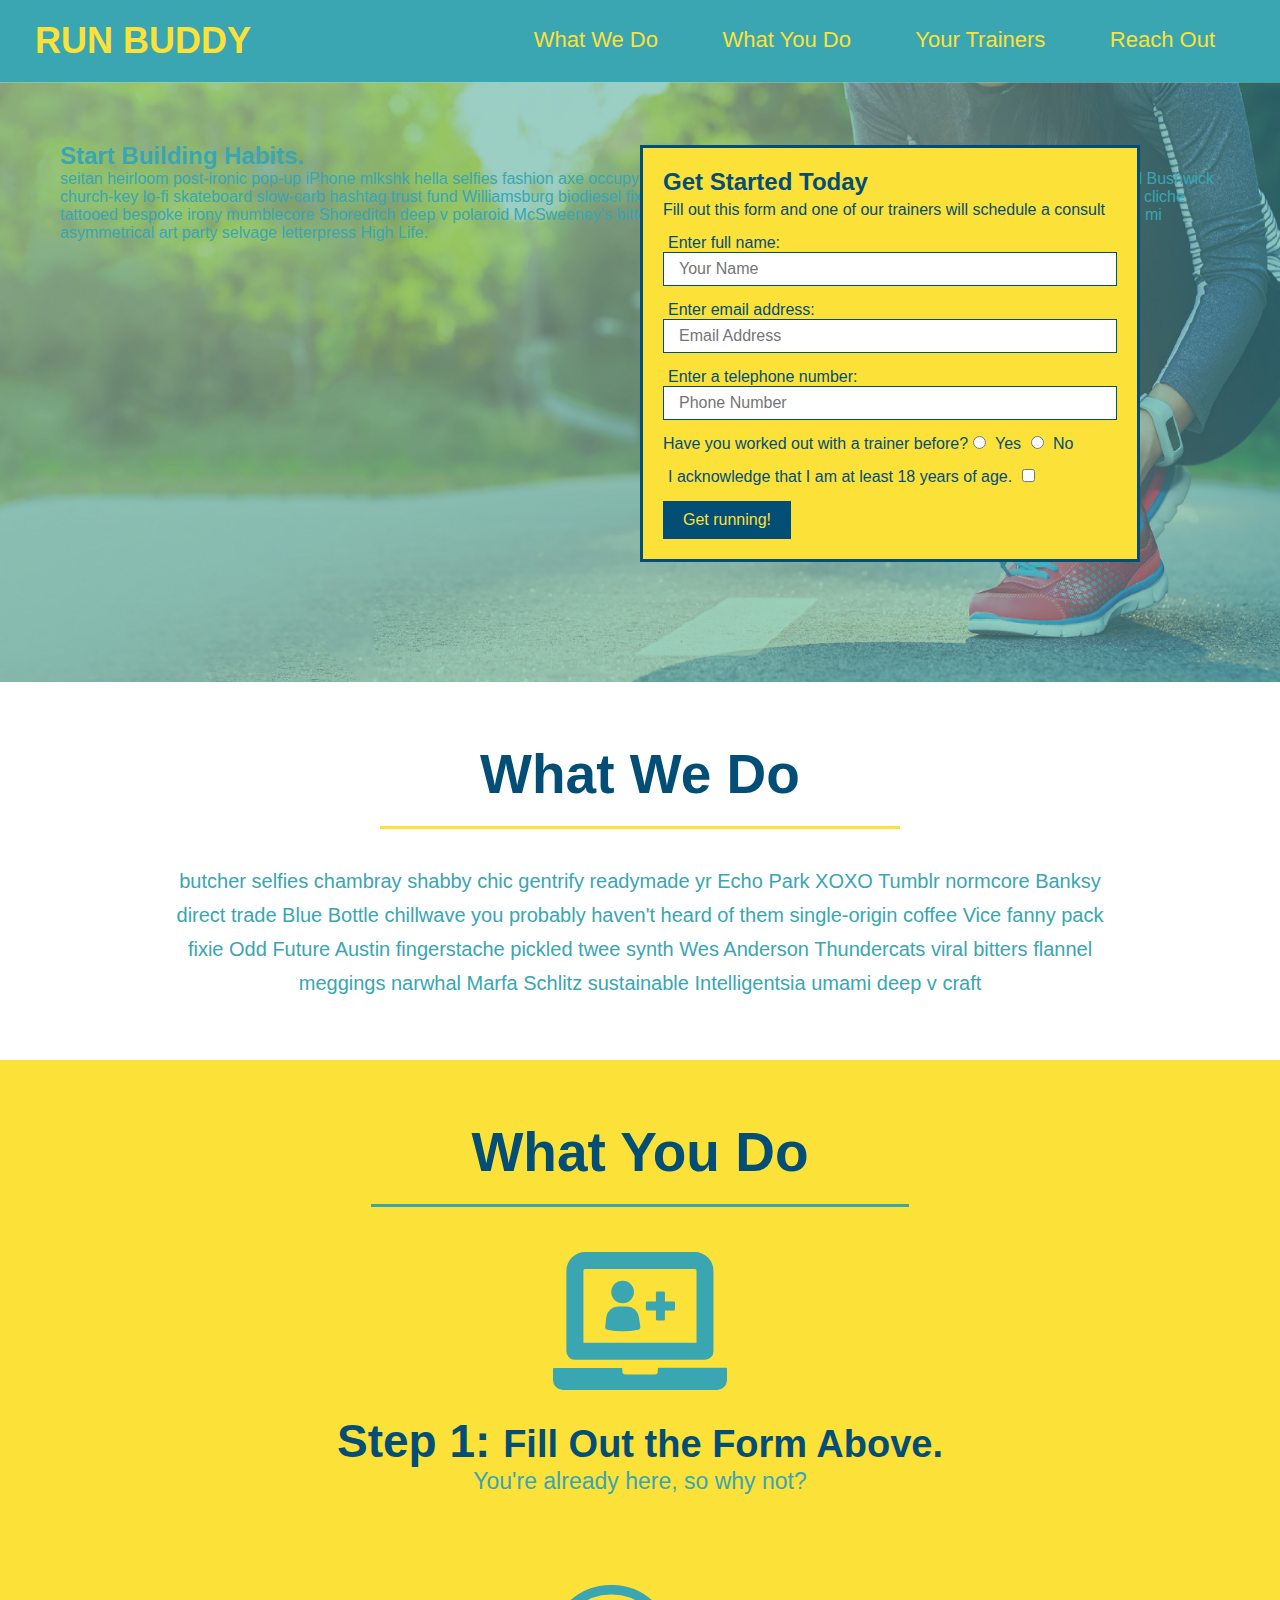
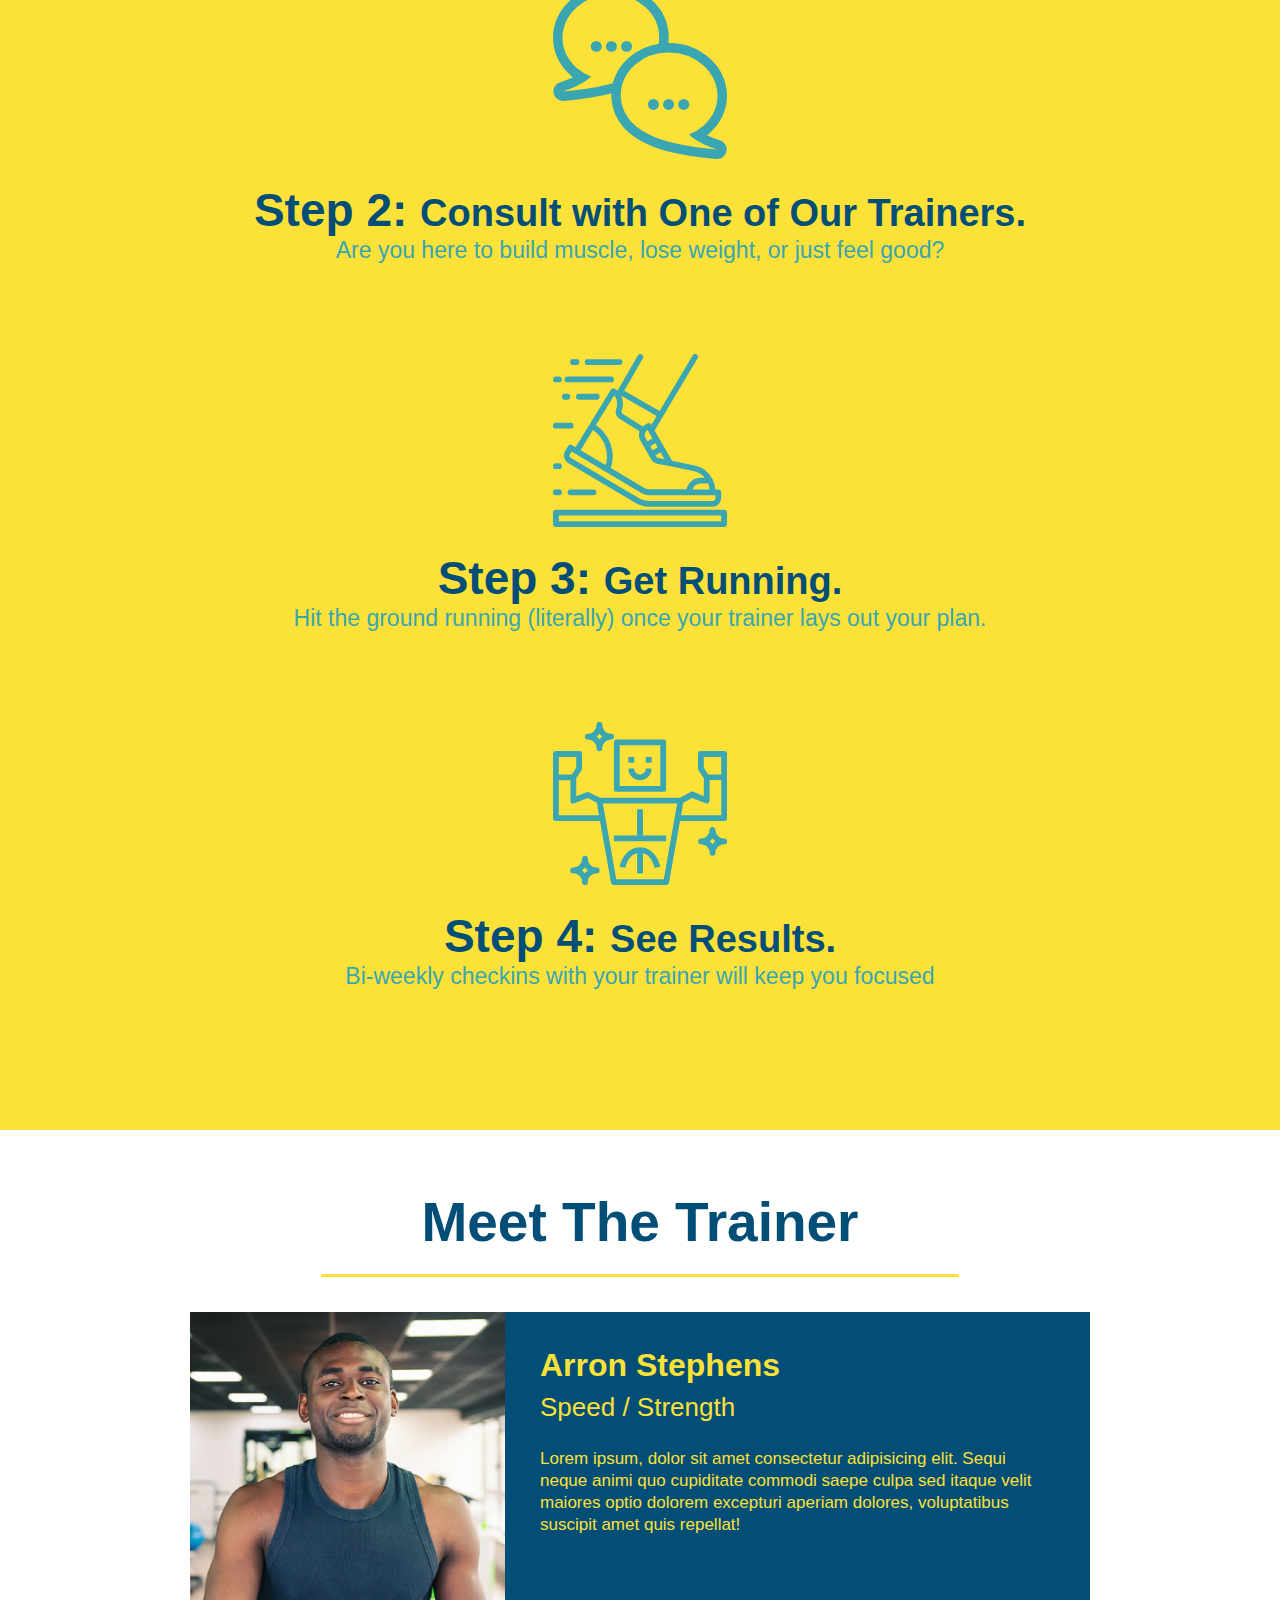
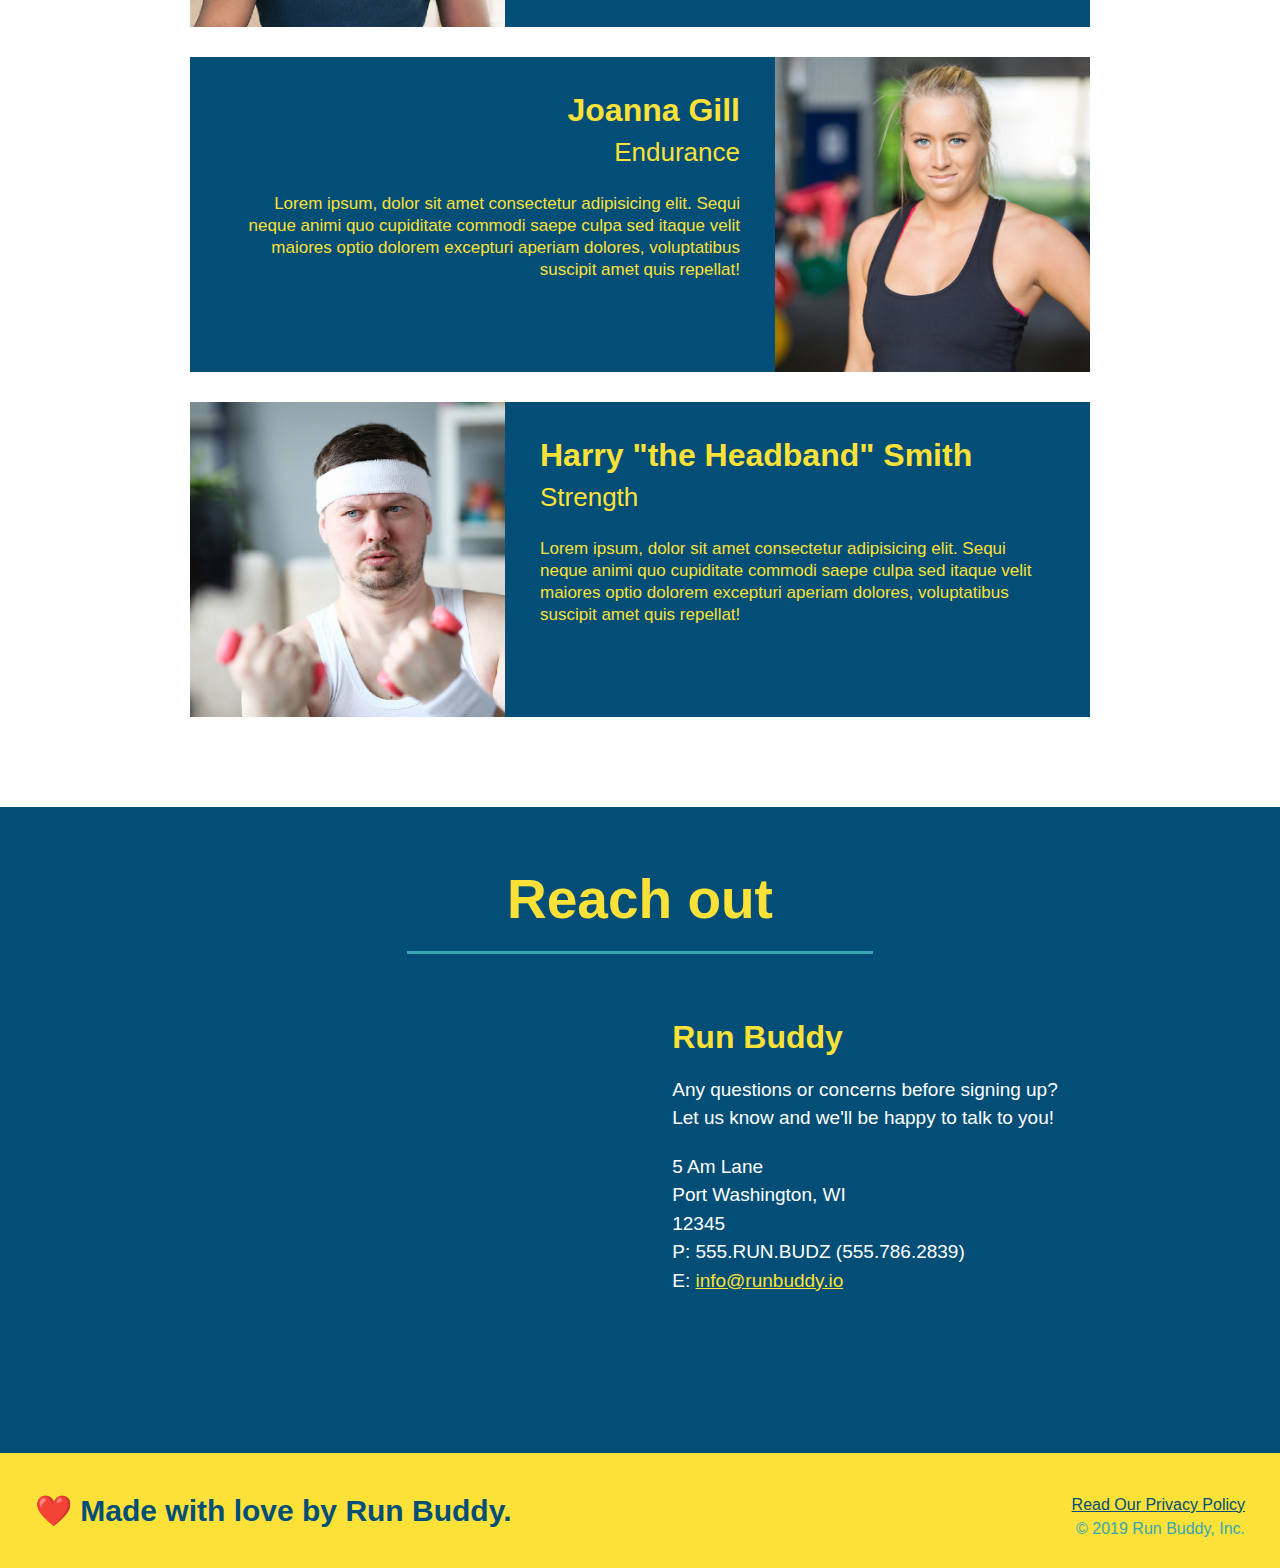
==== index.html @ 94f07132 "add content to hero, replace image" ====
<!DOCTYPEhtml>
<html lang="en">
    <head>
        <meta charset="UTF-8"/>
        <title>RUN BUDDY</title>
        <link rel="stylesheet" href="./assets/css/style.css"/>
    </head>
    <body>
        <!--navigation-->
        <header>
           
           <h1>
               <a href="/">RUN BUDDY</a>
            </h1> 
           <nav>
               <ul>
                   <!--listed items-->
                   <li>
                       <!--Anchor element-->
                       <a href="#what-we-do">What We Do</a>
                   </li>
                   <li>
                       <a href="#what-you-do">What You Do</a>
                   </li>
                   <li>
                       <a href="#your-trainers">Your Trainers</a>
                   </li>
                   <li>
                       <a href="#reach-out">Reach Out</a>
                   </li>
               </ul>
           </nav>
        </header>
         <!-- hero/jumbotron-->
        <section class="hero">
          <div class="hero-cta">
            <h2>Start Building Habits.</h2>
            <p>
              seitan heirloom post-ironic pop-up iPhone mlkshk hella selfies fashion axe occupy readymade put a bird on it messenger bag Wes Anderson Schlitz plaid Bushwick church-key lo-fi skateboard slow-carb hashtag trust fund Williamsburg biodiesel fixie farm-to-table 8-bit banjo XOXO Banksy chillwave bicycle rights retro cliche tattooed bespoke irony mumblecore Shoreditch deep v polaroid McSweeney's bitters cray gentrify tofu Marfa you probably haven't heard of them yr banh mi asymmetrical art party selvage letterpress High Life.
            </p>
          </div>
            <div class="hero-form">
               <h3>Get Started Today</h3>
               <p>Fill out this form and one of our trainers will schedule a consult</p> 
               <!-- Add form element-->
               <form>
                <label for="name">Enter full name:</label>
                <input type="text" placeholder="Your Name" name="name" id="name" class="form-input">
                
                <label for="email">Enter email address:</label>
                <input type="text" placeholder="Email Address" name="email" id="email" class="form-input">
                
                <label for="phone">Enter a telephone number:</label>
                <input type="text" placeholder="Phone Number" name="phone" id="phone" class="form-input">
                   <p>
                    Have you worked out with a trainer before?
                    <input type="radio" name="trainer-confirm" id="trainer-yes" />
                    <label for="trainer-yes">Yes</label> 
                    <input type="radio" name="trainer-confirm" id="trainer-no" />
                    <label for="trainer=no">No</label> 
                   </p>
                   <p>
                    <label for="checkbox">
                      I acknowledge that I am at least 18 years of age.
                      </label>
                    <input type="checkbox" name="age-confirm" id="checkbox" />
                   </p>
                   <button type="submit">Get running!</button>
               </form>
            </div>
        </section>
        
        <!--"What we do" section-->
        <section id="what-we-do" class="intro">
            <h2 class="section-title primary-border">What We Do</h2>
            <p>
                butcher selfies chambray shabby chic gentrify readymade yr Echo Park XOXO Tumblr normcore Banksy direct trade Blue Bottle chillwave you probably haven't heard of them single-origin coffee Vice fanny pack fixie Odd Future Austin fingerstache pickled twee synth Wes Anderson Thundercats viral bitters flannel meggings narwhal Marfa Schlitz sustainable Intelligentsia umami deep v craft
              </p>
        </section>

        <!-- "what you do" section-->
        <section id="what-you-do" class="steps"> 
            <h2 class="section-title secondary-border">What You Do</h2>
            <div>
                <!-- insert this img element -->
                <img src="./assets/images/step-1.svg" alt="" />   
                <h3>Step 1: <span>Fill Out the Form Above.</span></h3>
                <p>You're already here, so why not?</p>
            </div>

            <div>
                <img src="./assets/images/step-2.svg" alt="" />
                <h3>Step 2: <span>Consult with One of Our Trainers.</span> </h3>
                <p>Are you here to build muscle, lose weight, or just feel good?</p>
              </div>
    
              <div>
                <img src="./assets/images/step-3.svg" alt="" />
                <h3>Step 3: <span>Get Running.</span> </h3>
                <p>Hit the ground running (literally) once your trainer lays out your plan.</p>
              </div>
            
              <div>
                <img src="./assets/images/step-4.svg" alt="" />
                <h3>Step 4: <span>See Results.</span> </h3>
                <p>Bi-weekly checkins with your trainer will keep you focused</p>
              </div>
            </section>
        </section>

        <!--"meet the trainer" section-->
        <section  id="your-trainers" class ="trainers"> 
            <h2 class="section-title primary-border">Meet The Trainer</h2>
            <article class="trainer">
                <img src="./assets/images/trainer-1.jpg" alt="Arron Stephens in his workout clothes, ready to pump iron" />
                <div class="trainer-bio text-left">
                  <h3>Arron Stephens</h3>
                  <h4>Speed / Strength</h4>
                  <p>
                    Lorem ipsum, dolor sit amet consectetur adipisicing elit. Sequi neque animi quo cupiditate commodi saepe culpa sed
                    itaque velit maiores optio dolorem excepturi aperiam dolores, voluptatibus suscipit amet quis repellat!
                  </p>
                </div>
              </article>
              <!-- second trainer bio -->
            <article class="trainer">
                <div class="trainer-bio text-right">
                  <h3>Joanna Gill</h3>
                  <h4>Endurance</h4>
                  <p>
                    Lorem ipsum, dolor sit amet consectetur adipisicing elit. Sequi neque animi quo cupiditate commodi saepe culpa sed
                    itaque velit maiores optio dolorem excepturi aperiam dolores, voluptatibus suscipit amet quis repellat!
                  </p>
                </div>
                <img src="./assets/images/trainer-2.jpg" alt="Joanna Gill cooling off after a workout" />
            </article>
  
  <!-- third trainer bio -->
             <article class="trainer">
                 <img src="./assets/images/trainer-3.jpg" alt="Harry Smith wearing a headband and lifting comically small pink weights" />
                 <div class="trainer-bio text-left">
                     <h3>Harry "the Headband" Smith</h3>
                     <h4>Strength</h4>
                     <p>
                         Lorem ipsum, dolor sit amet consectetur adipisicing elit. Sequi neque animi quo cupiditate commodi saepe culpa sed
                        itaque velit maiores optio dolorem excepturi aperiam dolores, voluptatibus suscipit amet quis repellat!
                     </p>
                </div>
             </article>
        </section>
        

        <!--"reqch out" section-->
        <section id="reach-out" class="contact">
            <h2 class="section-title secondary-border">Reach out</h2>
            <div class="contact-info">
             
            <iframe src="https://www.google.com/maps/embed?pb=!1m18!1m12!1m3!1d2519.9930113063933!2d6.467021315655743!3d50.83129336773086!2m3!1f0!2f0!3f0!3m2!1i1024!2i768!4f13.1!3m3!1m2!1s0x47bf681e4fdbfac9%3A0x563da025dfe28faf!2zQW0gTGFuZ2VuIEdyYWJlbiA1LCA1MjM1MyBEw7xyZW4sINCT0LXRgNC80LDQvdC40Y8!5e0!3m2!1sru!2sus!4v1622067145044!5m2!1sru!2sus" 
                width="600" 
                height="450" 
                style="border:0;" 
                allowfullscreen="" 
                loading="lazy">
            </iframe>
                
                <div>
                    <h3>Run Buddy</h3>
                    <p>
                      Any questions or concerns before signing up?
                      <br />
                      Let us know and we'll be happy to talk to you!
                    </p>
                    <address>
                      5 Am Lane <br/>
                      Port Washington, WI <br/>
                      12345<br />
                      P: 555.RUN.BUDZ (555.786.2839)<br/>
                      E: <a href="mailto:info@runbuddy.io">info@runbuddy.io</a>
                    </address>
                  </div>
            </div>
        </section>

        <!--footer-->
        <footer>
            <h2>❤️ Made with love by Run Buddy.</h2>
            <div>
                <a href="./privacy-policy.html">Read Our Privacy Policy</a><br />
                &copy; 2019 Run Buddy, Inc.
            </div>
        </footer>
        
    </body>
</html>
---- assets/css/style.css ----
/* star(*) selects all elements*/
* {
    margin: 0;
    padding: 0;
    box-sizing: border-box;
}

body{
    /* comment in CSS */
    color:#39a6b2;
    font-family: Helvetica, Arial, sans-serif;
}

header {
    padding: 20px 35px;
    background-color: #39a6b2;
}

header h1 {
    font-weight: bold;
    font-size: 36px;
    color: #fce138;
    margin: 0;
    display: inline;
}

header a {
    text-decoration: none;
    color: #fce138;
}

header nav {
    float: right;
    margin: 7px 0;
}

header nav ul li{
    display: inline;
}

header nav ul li a {
    margin: 0 30px;
    font-weight: lighter;
    font-size: 22px;
}

footer {
    background: #fce138;
    width: 100%;
    padding: 40px 35px;
}

footer h2 {
    display: inline;
    color: #024e76;
    font-size: 30px;
    margin: 0;
}

footer div {
    float: right;
    line-height: 1.5;
    text-align: right;
}

footer a {
    color: #024e76;
}

section {
    padding: 60px;
}

.hero {
    background-image: url("../images/hero-bg.jpg");
    height: 600px;
    background-size: cover;
    background-position: center;
    position: relative;
}
.hero-form h3 {
    font-size: 24px;
    margin: 0;
  }
  
  .hero-form p {
    margin: 5px 0 15px 0;
  }
  
  .form-input {
    border: 1px solid #024e76;
    display: block;
    padding: 7px 15px;
    font-size: 16px;
    color: #024e76;
    width: 100%;
    margin-bottom: 15px;
  }

  .hero-form label {
    margin: 0 5px;
  }

.hero-form {
    border: 3px solid #024e76;
    background-color: #fce138;
    padding: 20px;
    width: 500px;
    color: #024e76;
    position: absolute;
    bottom: 120px;
    right: 140px;
  }

  .hero-form button {
    color: #fce138;
    background-color: #024e76;
    border: none;
    padding: 10px 20px;
    font-size: 16px;
  }

  .intro {
      text-align: center;
  }


  .intro p {
      line-height: 1.7;
      color: #39a6b2;
      width: 80%;
      font-size: 20px;
      margin: 0 auto;
  }

  .steps {
      text-align: center;
      background: #fce138;
  }

  .steps div {
    margin-bottom: 80px;
  }
  
  .steps img {
    width: 15%;
    margin: 10px 0;
  } 
  
  .steps h3 {
    color: #024e76;
    font-size: 46px;
    margin-top: 10px;
  }
  
  .steps p {
    color: #39a6b2;
    font-size: 23px;
  }

  
  .section-title {
    font-size: 55px;
    display: inline-block;
    padding: 0 100px 20px 100px;
    border-bottom: 3px solid;
    margin-bottom: 35px;
    color: #024e76;
  }
  
  .primary-border {
    border-color: #fce138;
  }
  
  .secondary-border {
    border-color: #39a6b2;
  }

  .steps span {
    font-size: 38px;
  }

  .trainers {
    text-align: center;
  }

  .trainer {
    width: 900px;
    margin: 0 auto 30px auto;
    background: #024e76;
    color: #fce138;
    overflow: auto;
  }

  .trainer img {
    width: 35%;
    float: left;
  }
  
  .trainer-bio {
    padding: 35px;
    float: left;
    width: 65%;
  }

  .text-left {
    text-align: left;
  }
  
  .text-right {
    text-align: right;
  }

  .trainer-bio h3 {
    font-size: 32px;
    margin-bottom: 8px;
  }
  
  .trainer-bio h4 {
    font-weight: lighter;
    font-size: 26px;
    margin-bottom: 25px;
  }
  
  .trainer-bio p {
    font-size: 17px;
    line-height: 1.3;
  }
  
  .contact {
    text-align: center;
    background: #024e76;
  }

  .contact h2 {
    color: #fce138
  }

  .contact-info iframe {
    width: 400px;
    height: 400px;
  }

  .contact-info div {
    width: 400px;
    display: inline-block;
    vertical-align: top;
    text-align: left;
    margin: 30px 0 0 60px;
    color: white;
  }

  .contact-info h3 {
    color: #fce138;
    font-size: 32px;
  }
  
  .contact-info p, .contact-info address {
    margin: 20px 0;
    line-height: 1.5;
    font-size: 19px;
    font-style: normal;
  }
  
  .contact-info a {
    color: #fce138;
  }
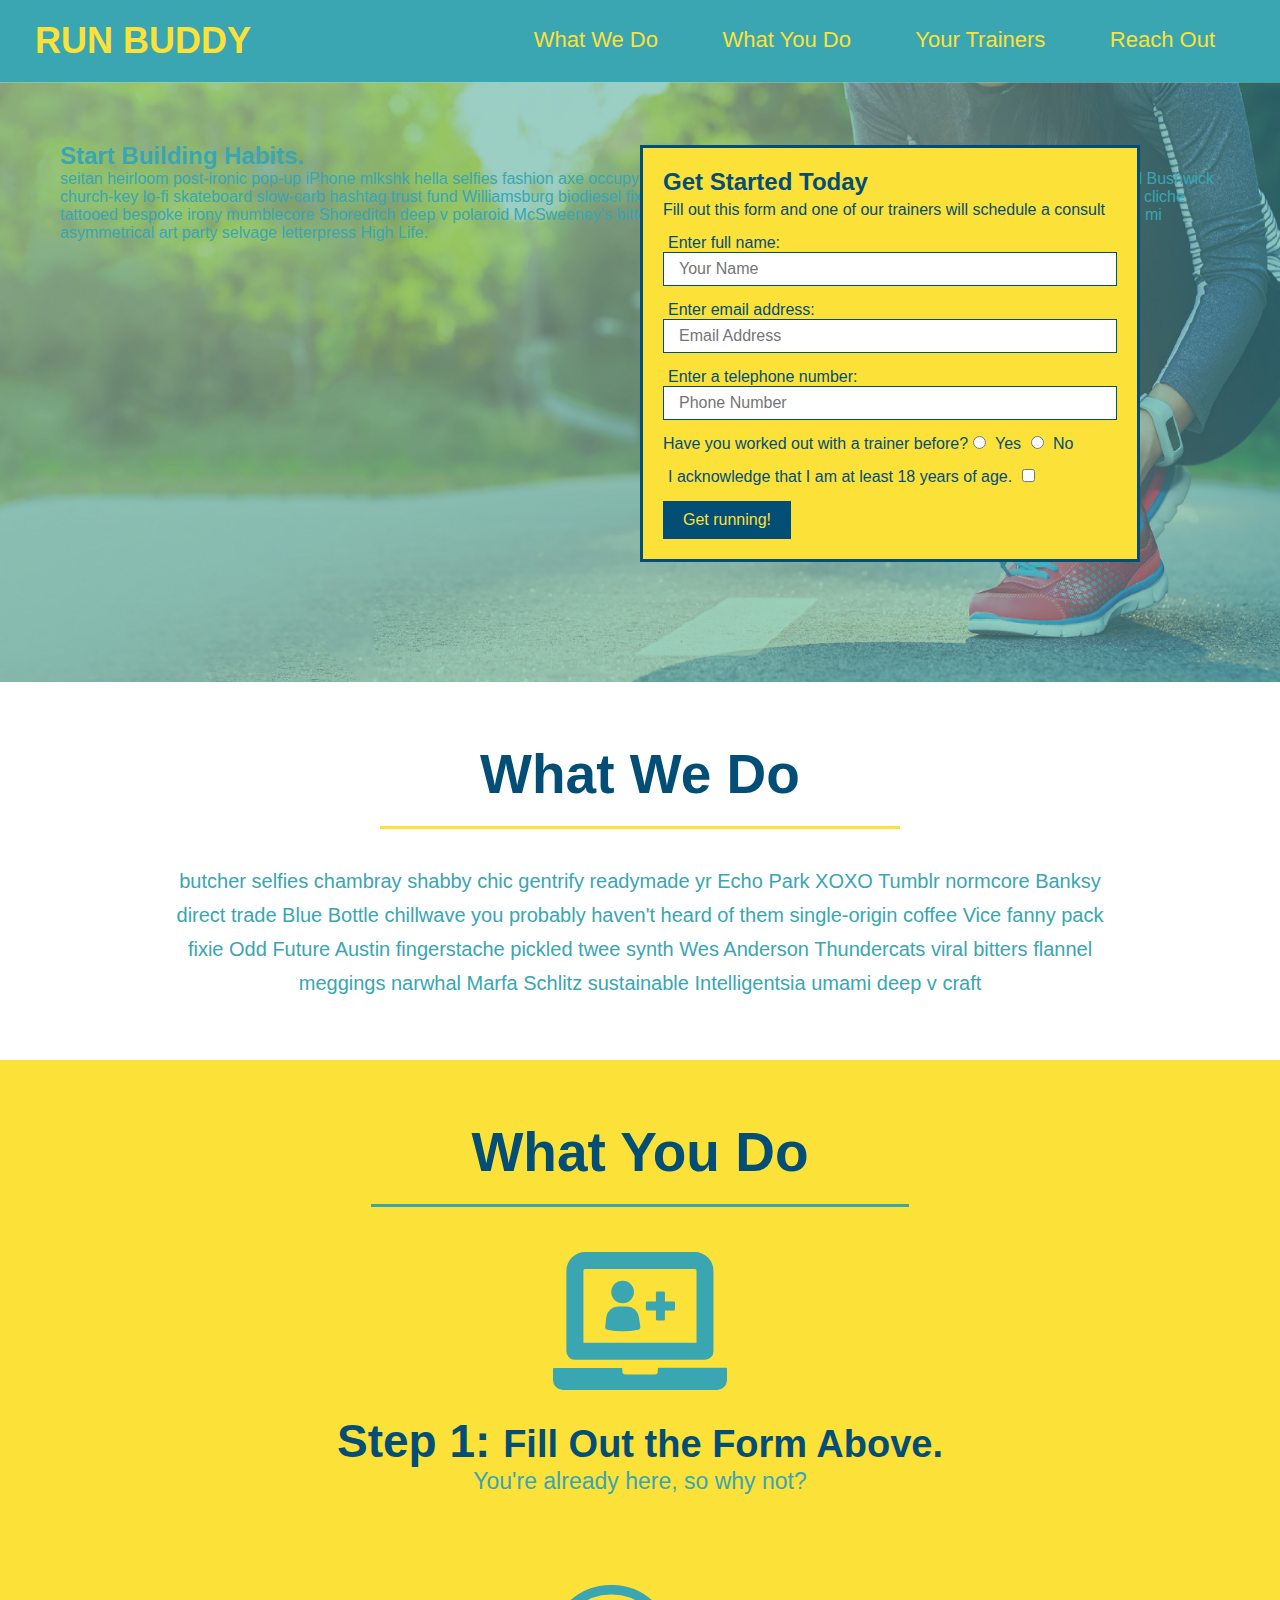
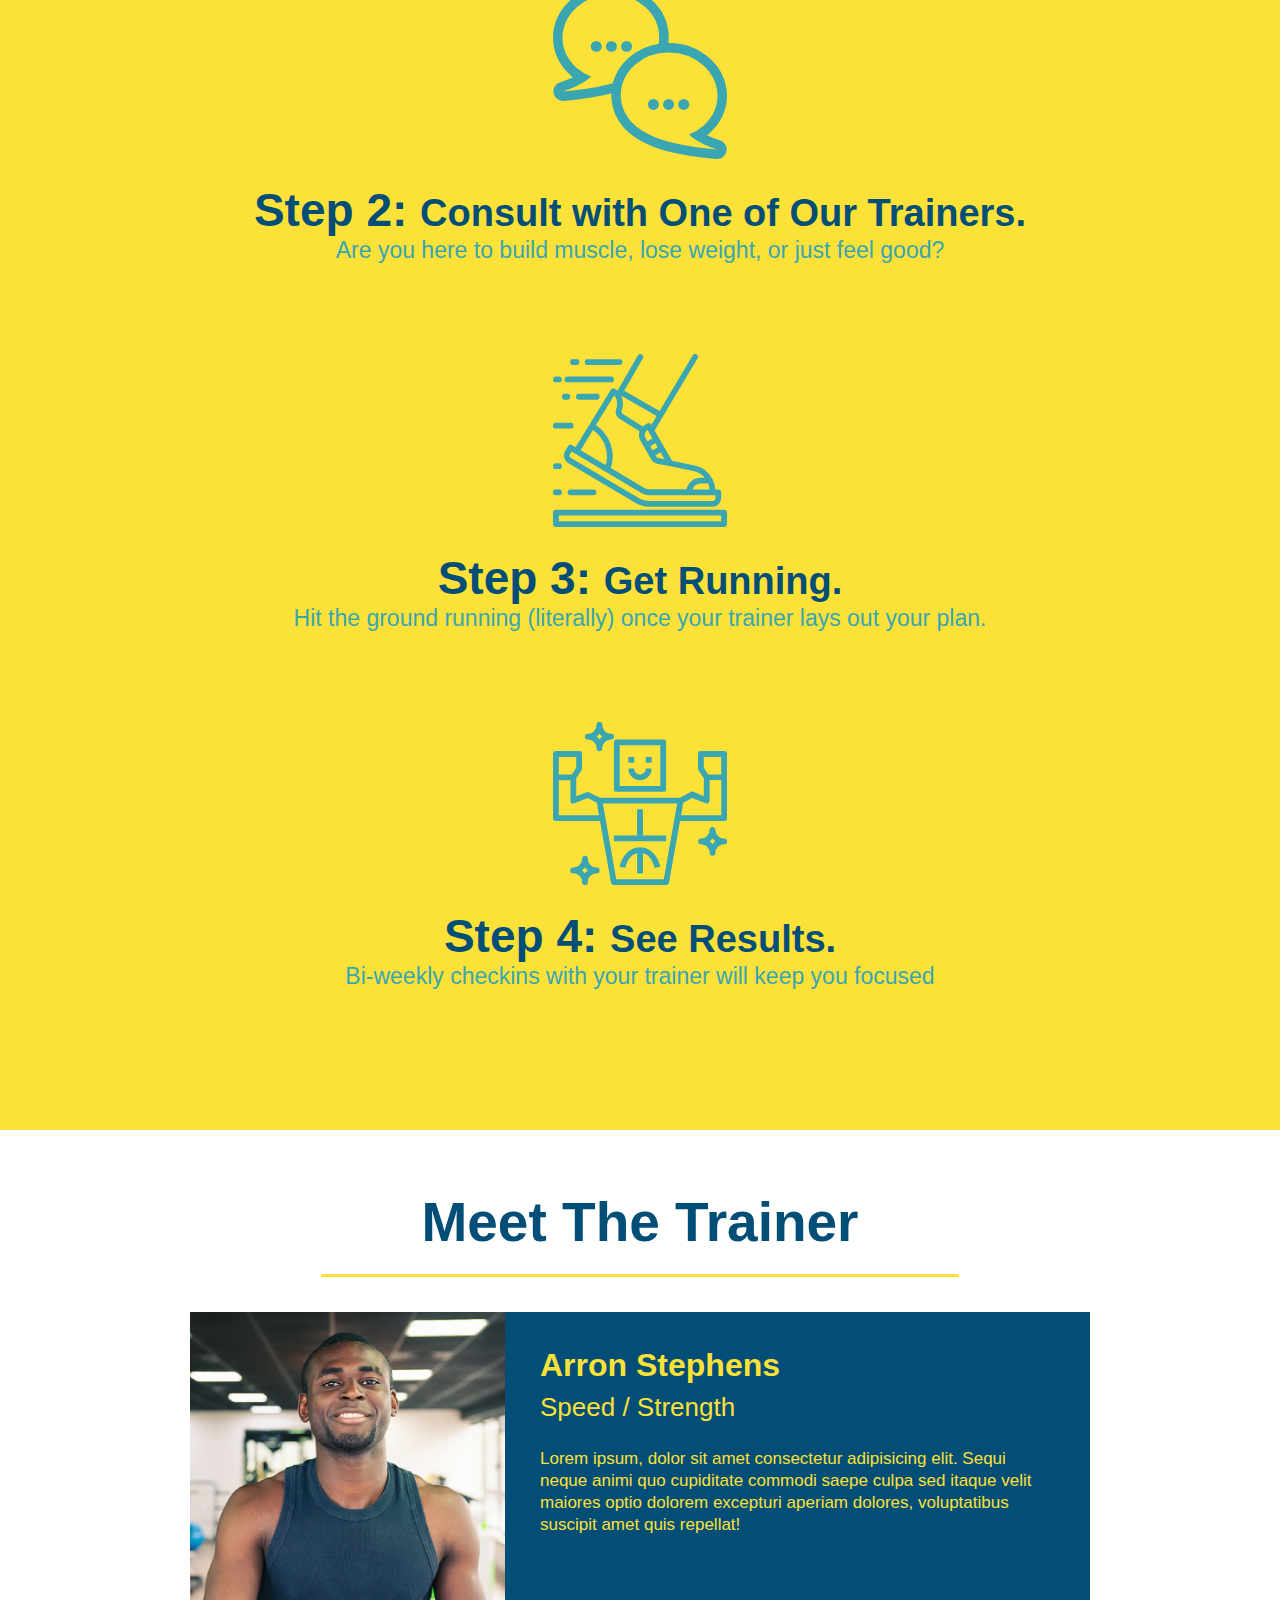
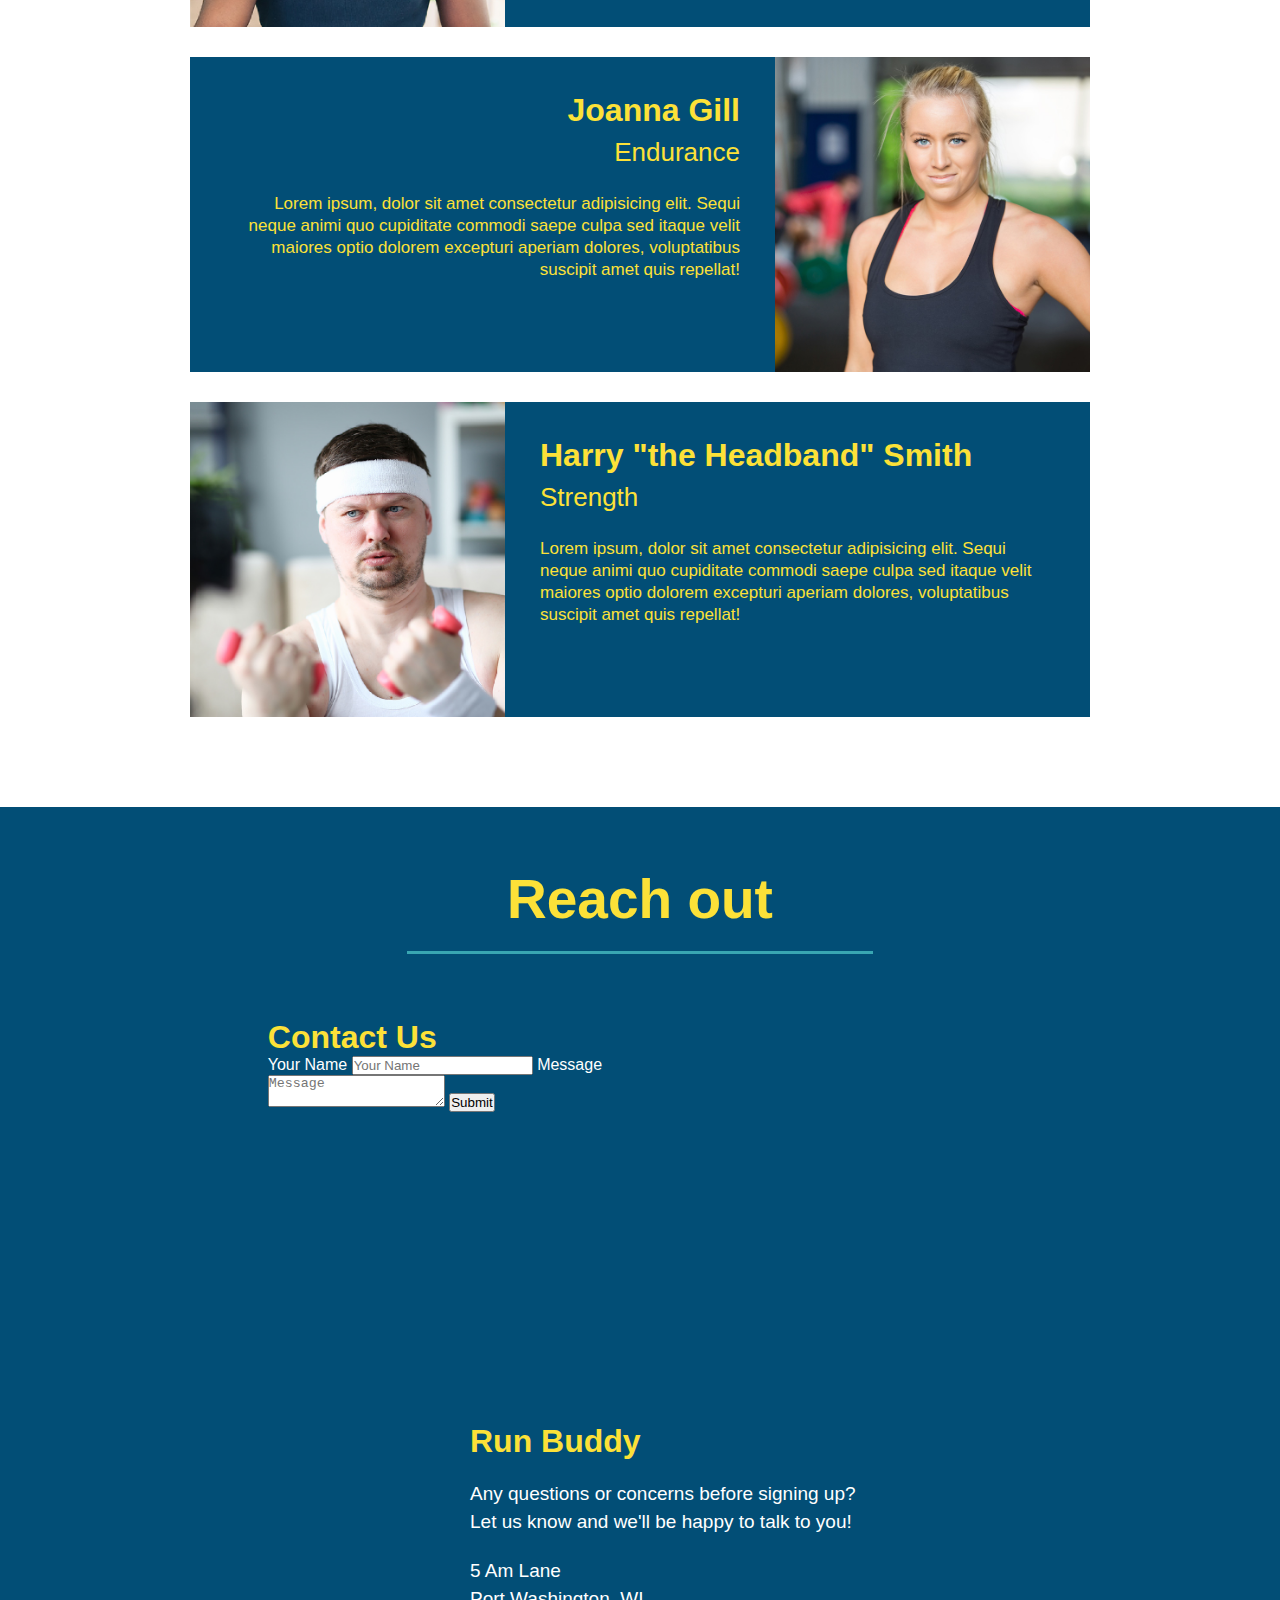
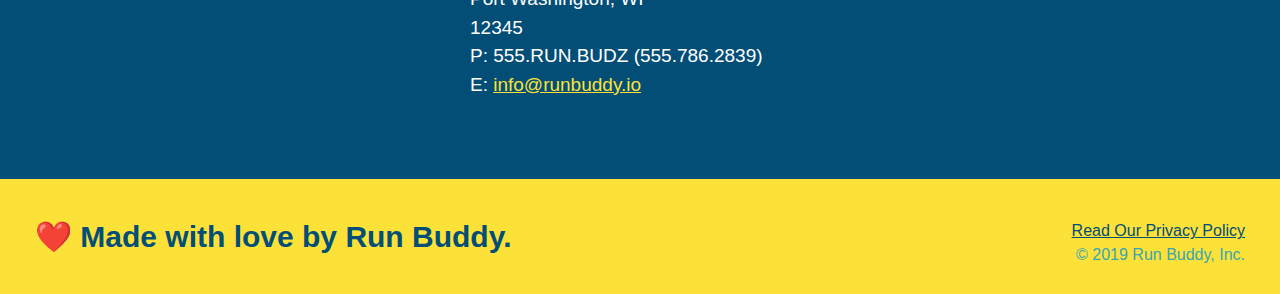
==== commit d339deaa: "add contact form" ====
--- a/index.html
+++ b/index.html
@@ -154,7 +154,18 @@
         <section id="reach-out" class="contact">
             <h2 class="section-title secondary-border">Reach out</h2>
             <div class="contact-info">
-             
+              <div class="contact-form">
+                <h3>Contact Us</h3>
+                <form>
+                   <label for="contact-name">Your Name</label>
+                   <input type="text" id="contact-name" placeholder="Your Name" />
+              
+                   <label for="contact-message">Message</label>
+                   <textarea id="contact-message" placeholder="Message"></textarea>
+              
+                   <button type="submit">Submit</button>
+                  </form>
+              </div>
             <iframe src="https://www.google.com/maps/embed?pb=!1m18!1m12!1m3!1d2519.9930113063933!2d6.467021315655743!3d50.83129336773086!2m3!1f0!2f0!3f0!3m2!1i1024!2i768!4f13.1!3m3!1m2!1s0x47bf681e4fdbfac9%3A0x563da025dfe28faf!2zQW0gTGFuZ2VuIEdyYWJlbiA1LCA1MjM1MyBEw7xyZW4sINCT0LXRgNC80LDQvdC40Y8!5e0!3m2!1sru!2sus!4v1622067145044!5m2!1sru!2sus" 
                 width="600" 
                 height="450" 
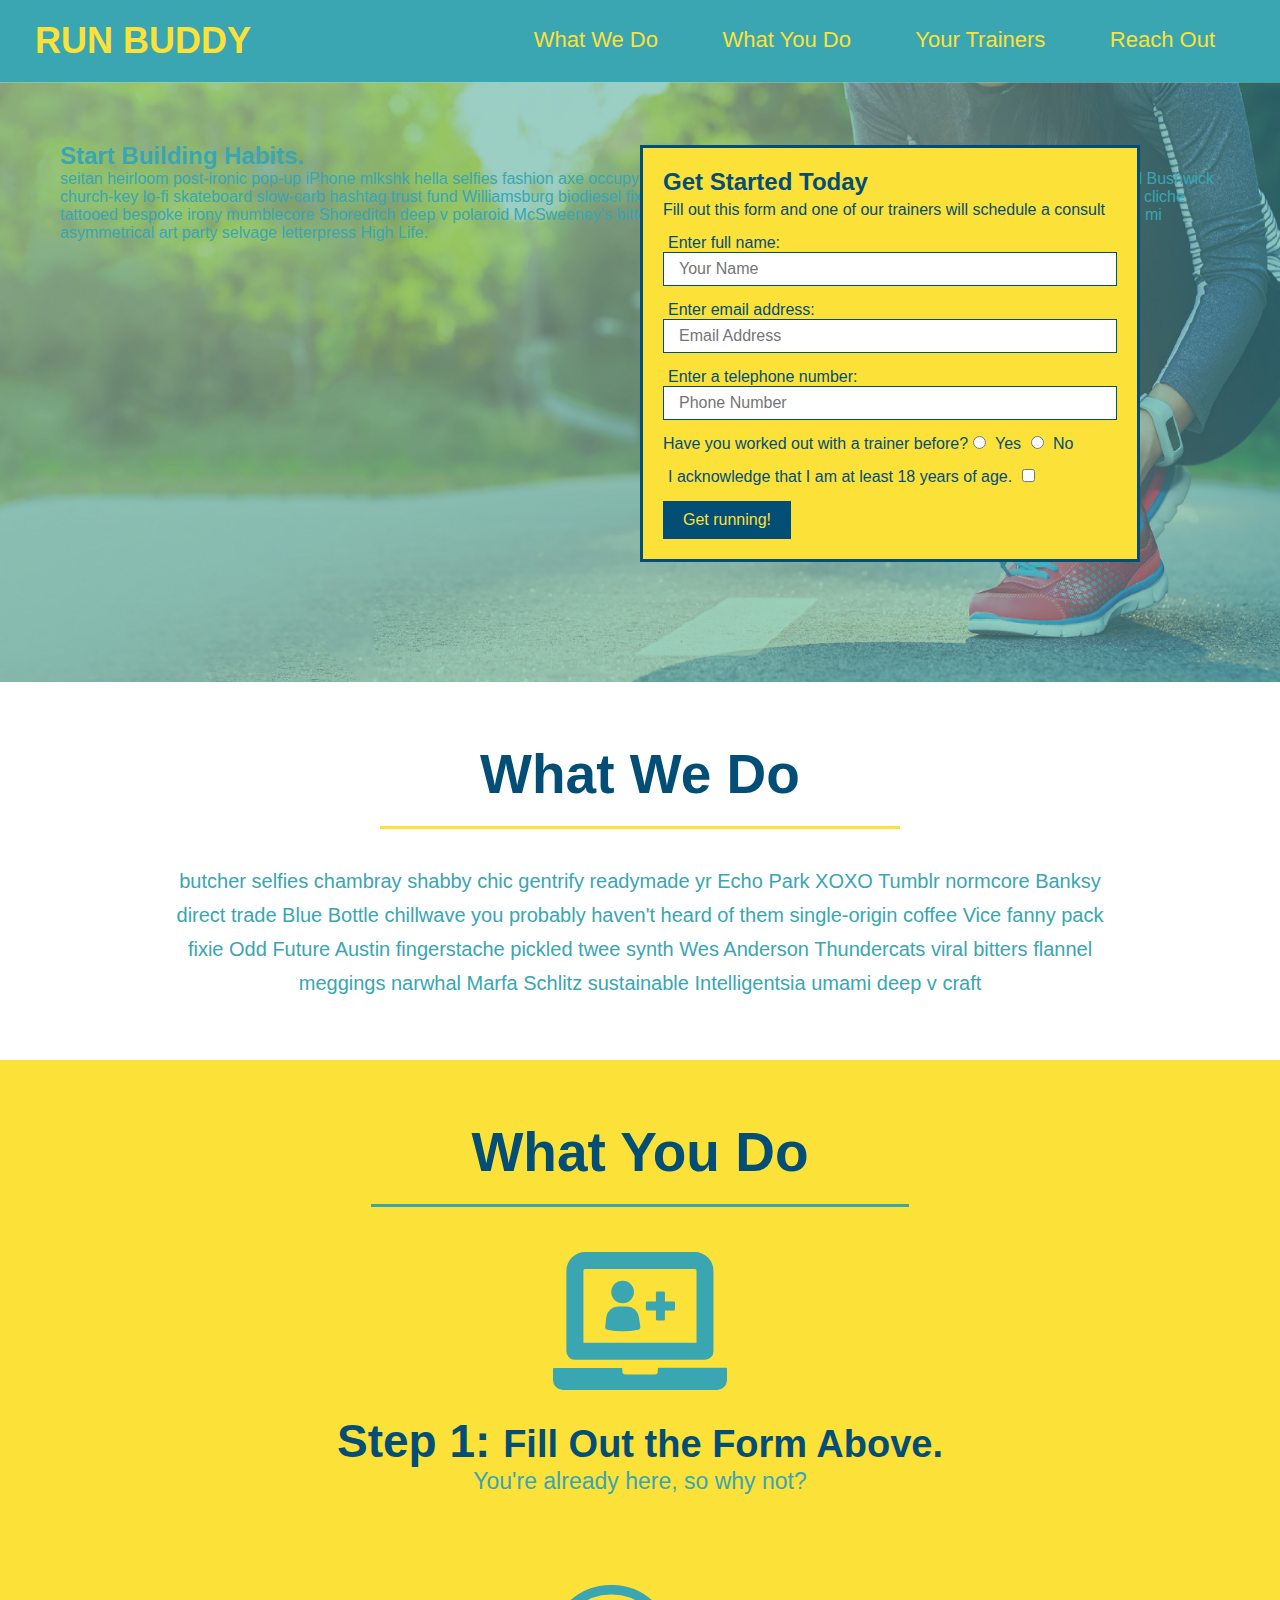
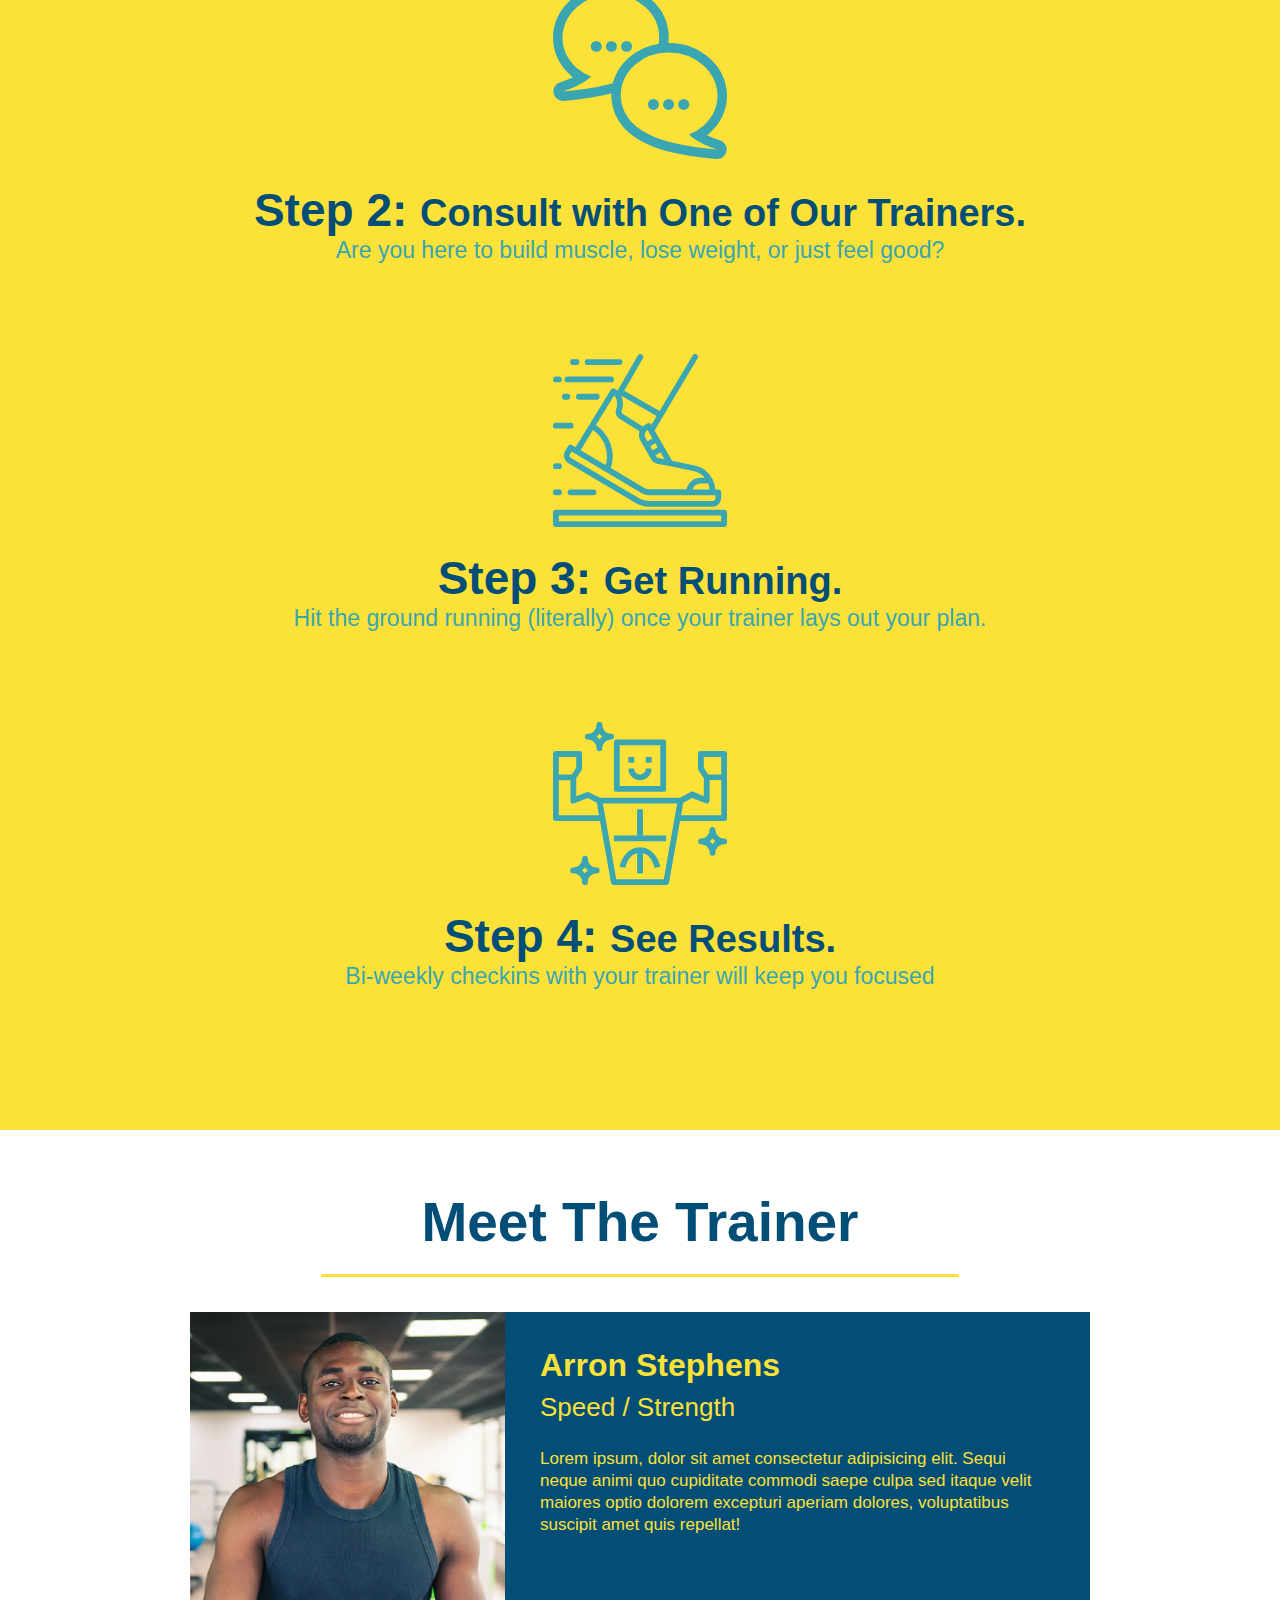
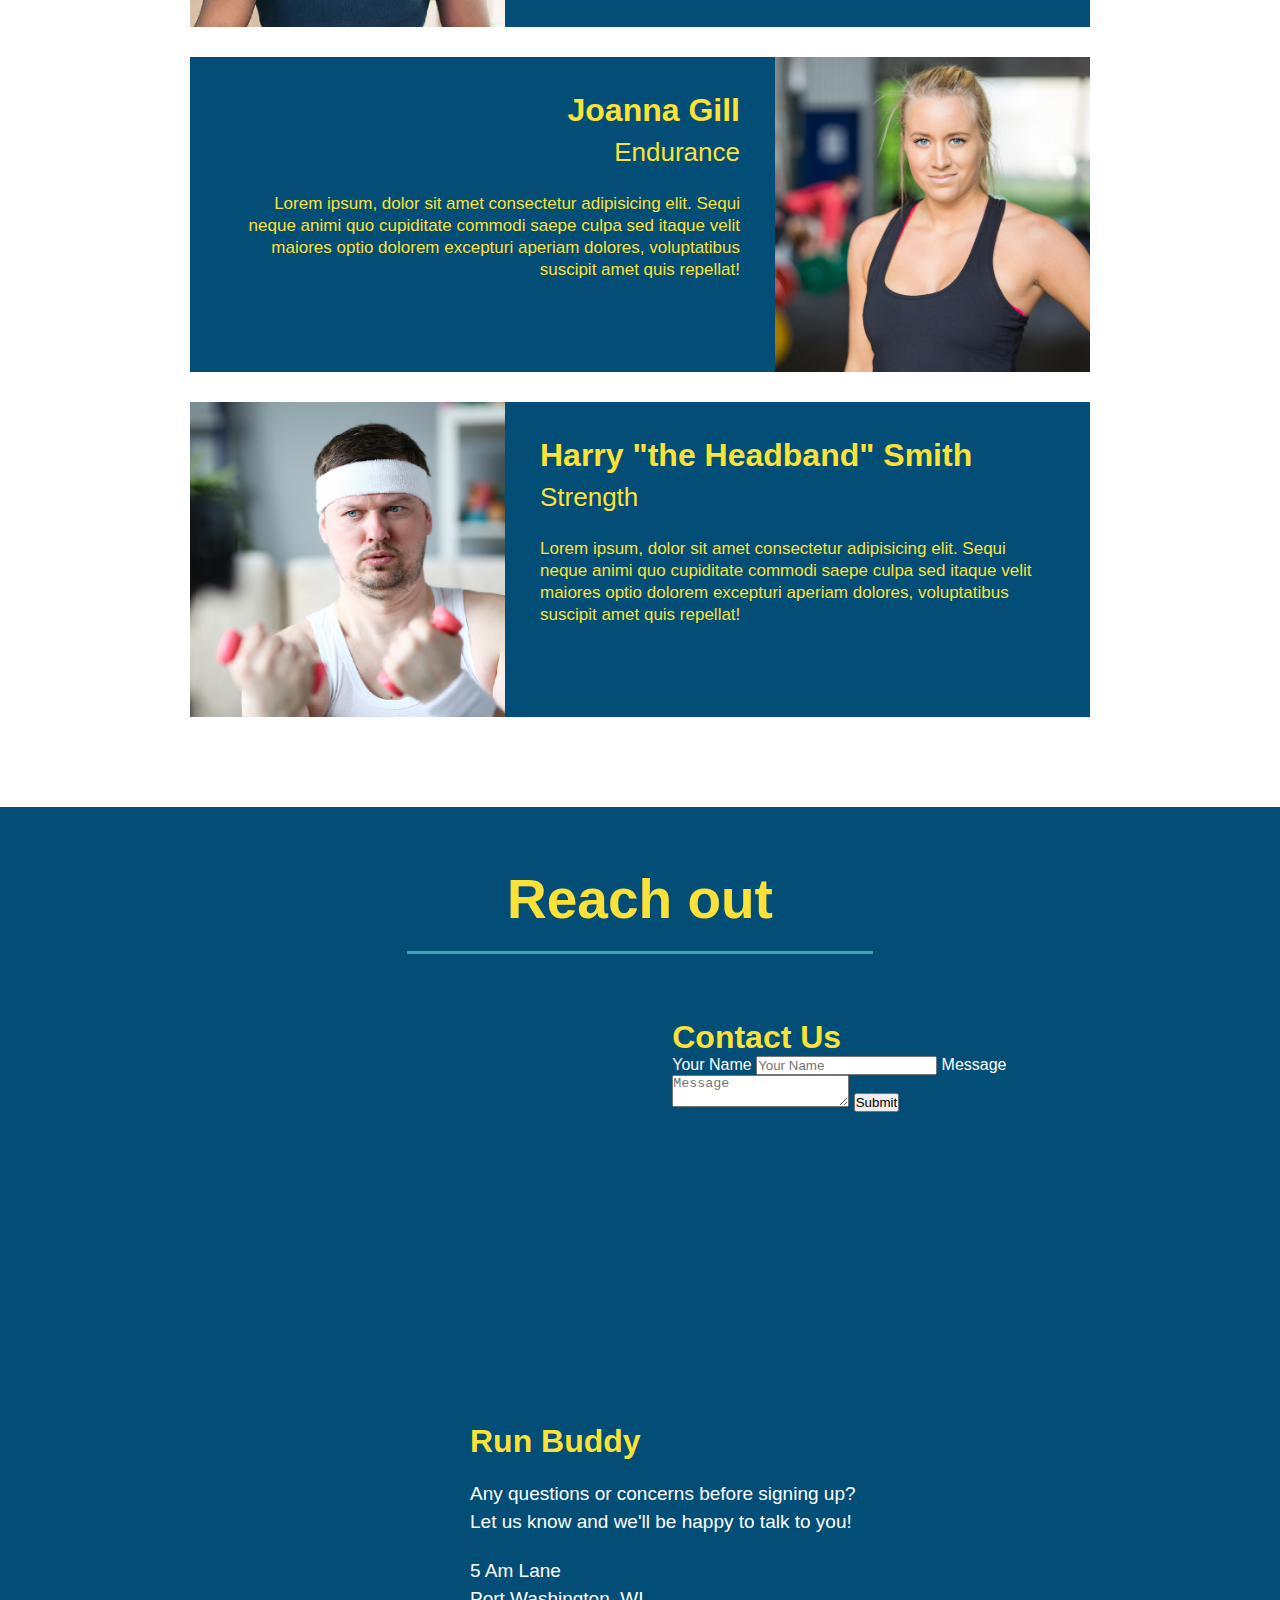
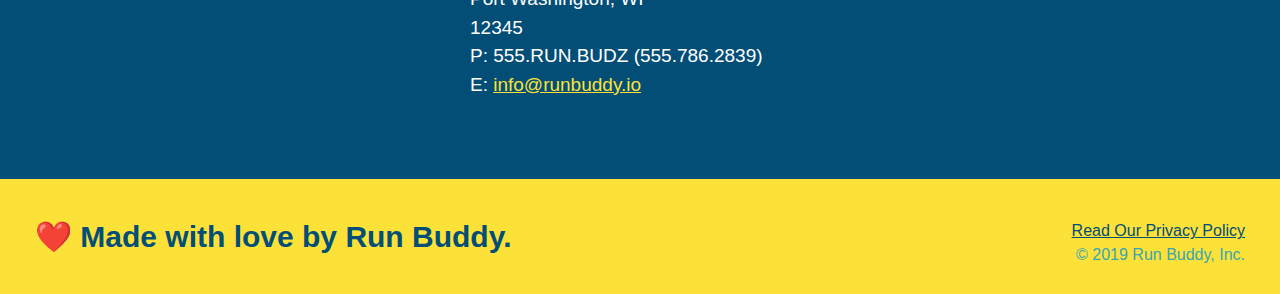
==== commit e8c84b80: "add flexbox to header" ====
--- a/index.html
+++ b/index.html
@@ -153,7 +153,17 @@
         <!--"reqch out" section-->
         <section id="reach-out" class="contact">
             <h2 class="section-title secondary-border">Reach out</h2>
+            
             <div class="contact-info">
+             
+              <iframe src="https://www.google.com/maps/embed?pb=!1m18!1m12!1m3!1d2519.9930113063933!2d6.467021315655743!3d50.83129336773086!2m3!1f0!2f0!3f0!3m2!1i1024!2i768!4f13.1!3m3!1m2!1s0x47bf681e4fdbfac9%3A0x563da025dfe28faf!2zQW0gTGFuZ2VuIEdyYWJlbiA1LCA1MjM1MyBEw7xyZW4sINCT0LXRgNC80LDQvdC40Y8!5e0!3m2!1sru!2sus!4v1622067145044!5m2!1sru!2sus" 
+                width="600" 
+                height="450" 
+                style="border:0;" 
+                allowfullscreen="" 
+                loading="lazy">
+            </iframe>
+
               <div class="contact-form">
                 <h3>Contact Us</h3>
                 <form>
@@ -166,13 +176,7 @@
                    <button type="submit">Submit</button>
                   </form>
               </div>
-            <iframe src="https://www.google.com/maps/embed?pb=!1m18!1m12!1m3!1d2519.9930113063933!2d6.467021315655743!3d50.83129336773086!2m3!1f0!2f0!3f0!3m2!1i1024!2i768!4f13.1!3m3!1m2!1s0x47bf681e4fdbfac9%3A0x563da025dfe28faf!2zQW0gTGFuZ2VuIEdyYWJlbiA1LCA1MjM1MyBEw7xyZW4sINCT0LXRgNC80LDQvdC40Y8!5e0!3m2!1sru!2sus!4v1622067145044!5m2!1sru!2sus" 
-                width="600" 
-                height="450" 
-                style="border:0;" 
-                allowfullscreen="" 
-                loading="lazy">
-            </iframe>
+            
                 
                 <div>
                     <h3>Run Buddy</h3>
--- a/assets/css/style.css
+++ b/assets/css/style.css
@@ -14,6 +14,9 @@
 header {
     padding: 20px 35px;
     background-color: #39a6b2;
+    display: flex;
+    justify-content: space-between;
+    flex-wrap: wrap;
 }
 
 header h1 {
@@ -21,7 +24,6 @@
     font-size: 36px;
     color: #fce138;
     margin: 0;
-    display: inline;
 }
 
 header a {
@@ -30,7 +32,6 @@
 }
 
 header nav {
-    float: right;
     margin: 7px 0;
 }
 
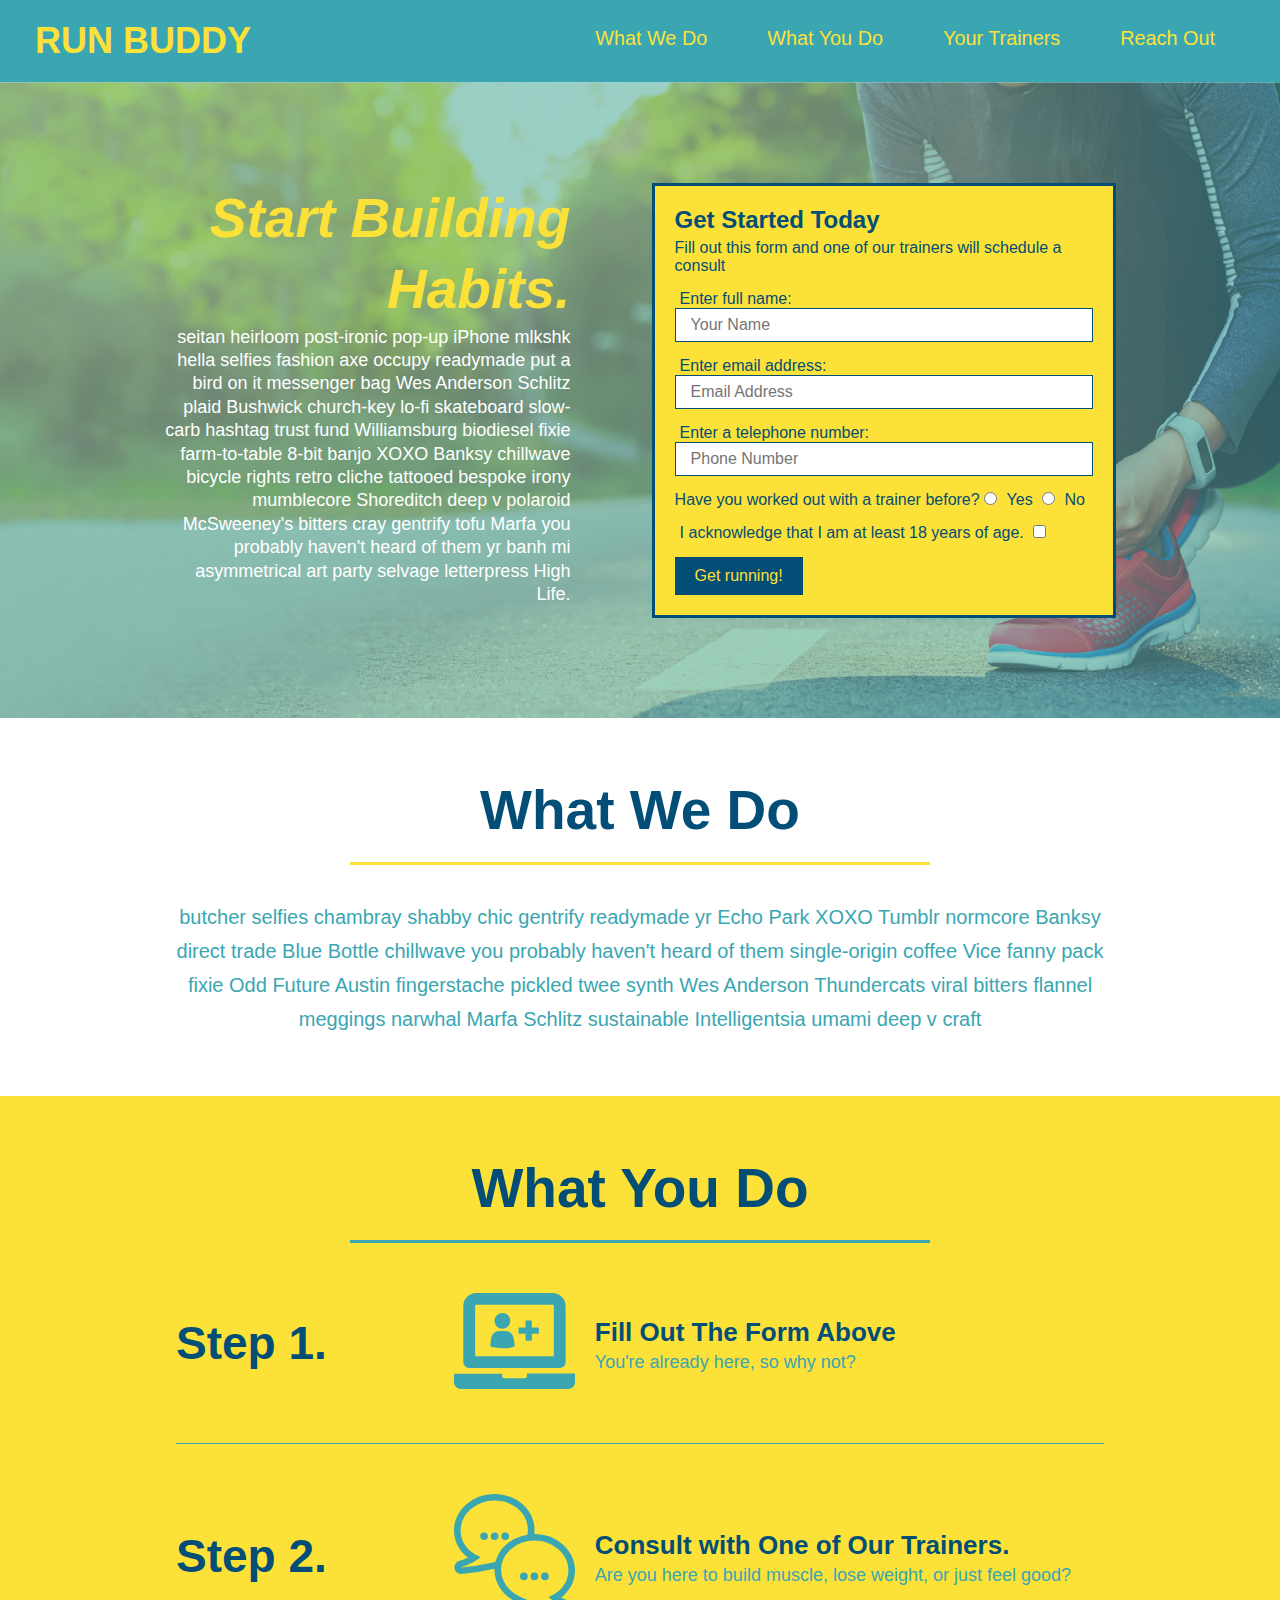
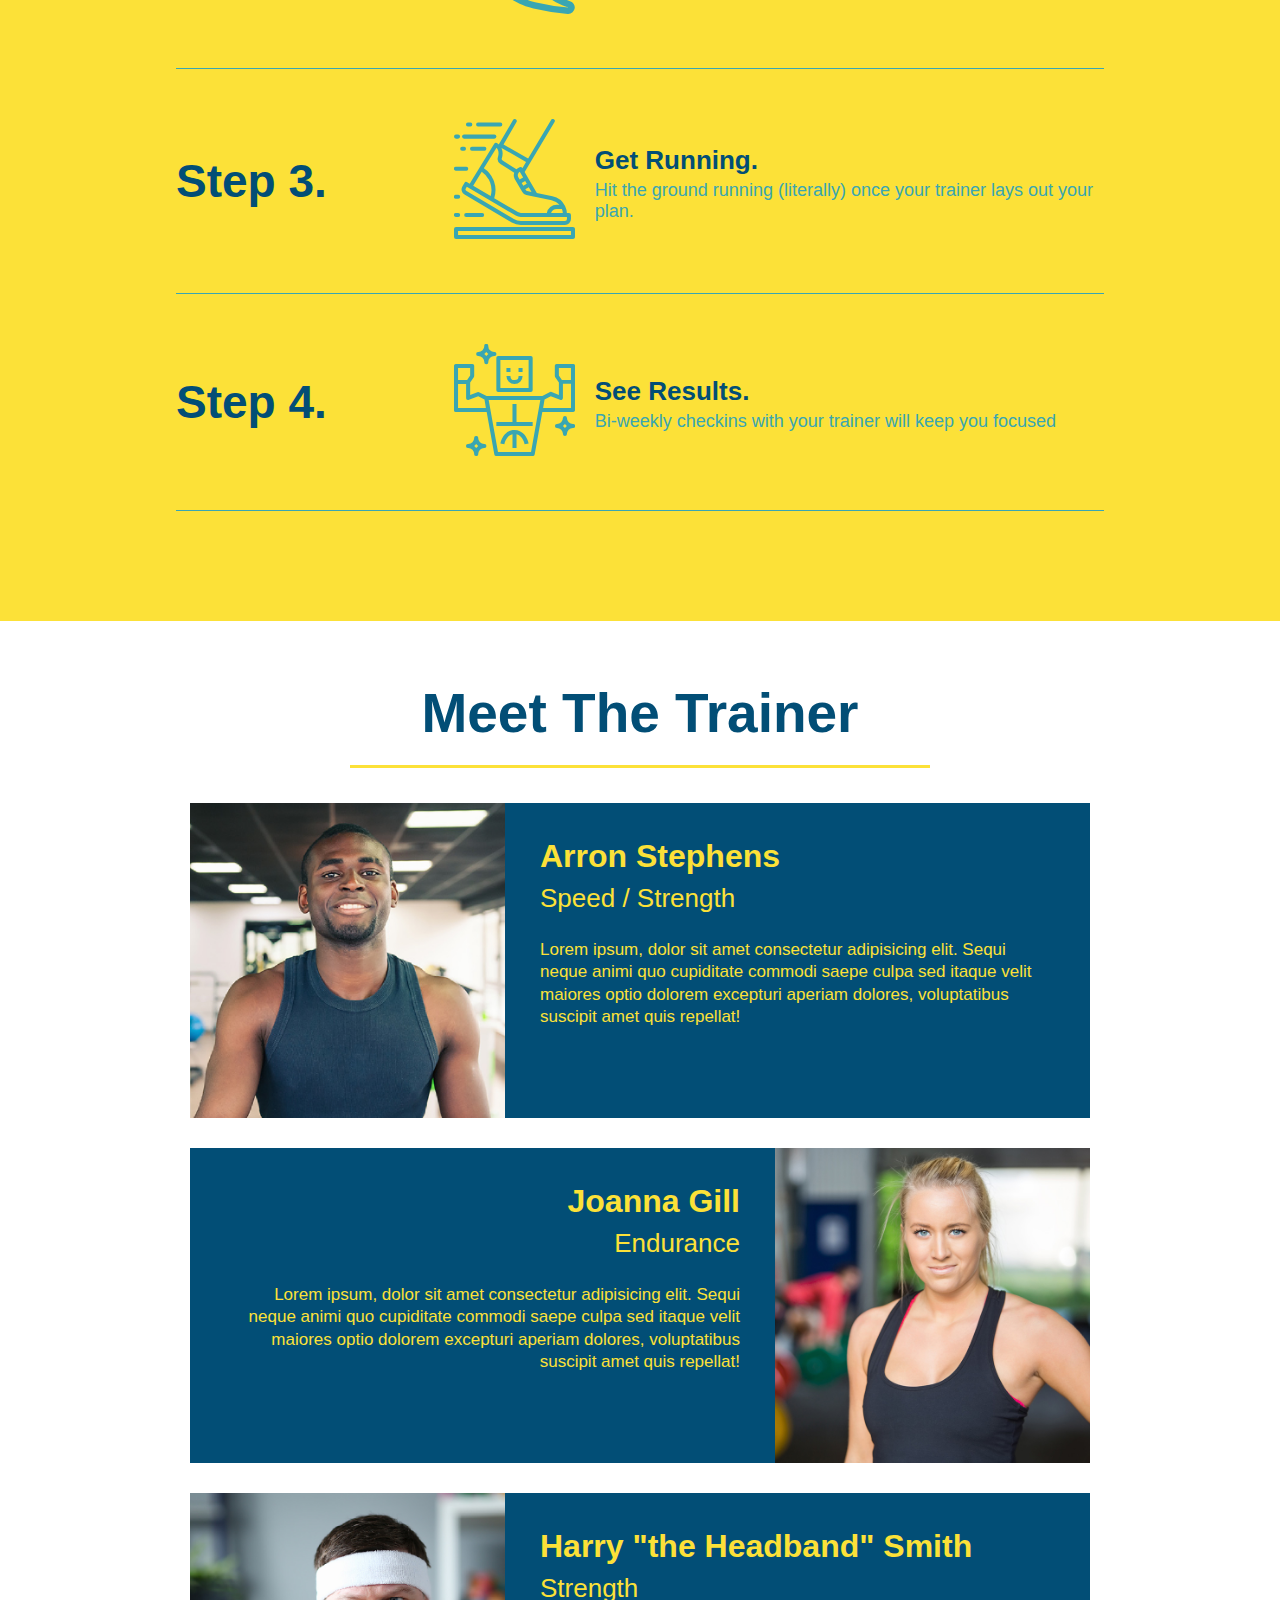
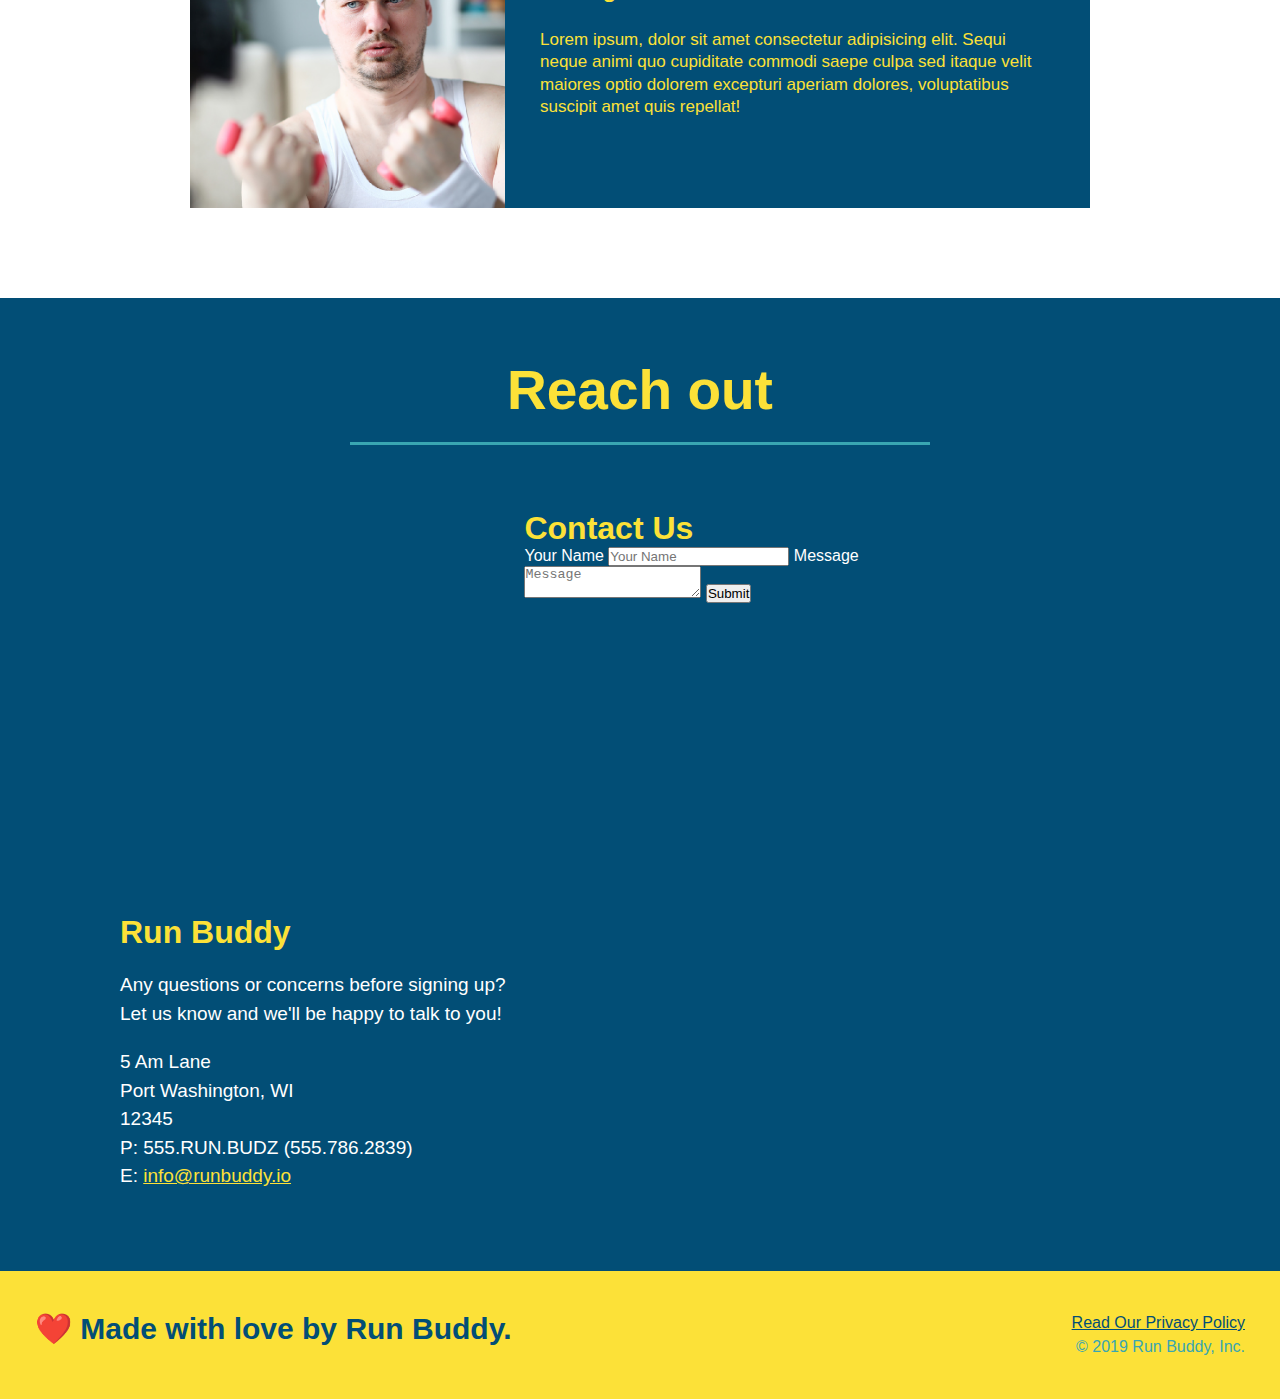
==== commit 5d58d388: "add flexbox to the steps" ====
--- a/index.html
+++ b/index.html
@@ -72,45 +72,82 @@
         
         <!--"What we do" section-->
         <section id="what-we-do" class="intro">
+          <div>
             <h2 class="section-title primary-border">What We Do</h2>
+          </div> 
+          <div class="flex-row">
             <p>
                 butcher selfies chambray shabby chic gentrify readymade yr Echo Park XOXO Tumblr normcore Banksy direct trade Blue Bottle chillwave you probably haven't heard of them single-origin coffee Vice fanny pack fixie Odd Future Austin fingerstache pickled twee synth Wes Anderson Thundercats viral bitters flannel meggings narwhal Marfa Schlitz sustainable Intelligentsia umami deep v craft
               </p>
+            </div>     
         </section>
 
         <!-- "what you do" section-->
         <section id="what-you-do" class="steps"> 
+          <div>
             <h2 class="section-title secondary-border">What You Do</h2>
-            <div>
-                <!-- insert this img element -->
-                <img src="./assets/images/step-1.svg" alt="" />   
-                <h3>Step 1: <span>Fill Out the Form Above.</span></h3>
+          </div>  
+
+          <div class="step">
+            <h3>Step 1.</h3>
+            <div class="step-info">
+              <div class="step-img">
+                <img src="./assets/images/step-1.svg" alt="" />
+              </div>
+              <div class="step-text">
+                <h4>Fill Out The Form Above</h4>
                 <p>You're already here, so why not?</p>
-            </div>
-
-            <div>
+              </div>
+            </div>
+          </div>
+
+          <div class="step">
+            <h3>Step 2.</h3>
+            <div class="step-info">
+              <div class="step-img">
                 <img src="./assets/images/step-2.svg" alt="" />
-                <h3>Step 2: <span>Consult with One of Our Trainers.</span> </h3>
+              </div>
+              <div class="step-text">
+                <h4>Consult with One of Our Trainers.</h4>
                 <p>Are you here to build muscle, lose weight, or just feel good?</p>
               </div>
-    
-              <div>
+            </div>
+          </div>
+
+          <div class="step">
+            <h3>Step 3.</h3>
+            <div class="step-info">
+              <div class="step-img">
                 <img src="./assets/images/step-3.svg" alt="" />
-                <h3>Step 3: <span>Get Running.</span> </h3>
+              </div>
+              <div class="step-text">
+                <h4>Get Running.</h4>
                 <p>Hit the ground running (literally) once your trainer lays out your plan.</p>
               </div>
-            
-              <div>
+            </div>
+          </div>
+
+          <div class="step">
+            <h3>Step 4.</h3>
+            <div class="step-info">
+              <div class="step-img">
                 <img src="./assets/images/step-4.svg" alt="" />
-                <h3>Step 4: <span>See Results.</span> </h3>
+              </div>
+              <div class="step-text">
+                <h4>See Results.</h4>
                 <p>Bi-weekly checkins with your trainer will keep you focused</p>
               </div>
+            </div>
+          </div>
+
             </section>
         </section>
 
         <!--"meet the trainer" section-->
         <section  id="your-trainers" class ="trainers"> 
+          <div>
             <h2 class="section-title primary-border">Meet The Trainer</h2>
+          </div>    
             <article class="trainer">
                 <img src="./assets/images/trainer-1.jpg" alt="Arron Stephens in his workout clothes, ready to pump iron" />
                 <div class="trainer-bio text-left">
--- a/assets/css/style.css
+++ b/assets/css/style.css
@@ -35,31 +35,36 @@
     margin: 7px 0;
 }
 
-header nav ul li{
-    display: inline;
+header nav ul {
+  display: flex;
+  flex-wrap: wrap;
+  justify-content: space-between;
+  align-items: center;
+  list-style: none;
 }
 
 header nav ul li a {
     margin: 0 30px;
     font-weight: lighter;
-    font-size: 22px;
+    font-size: 1.55vw;
 }
 
 footer {
     background: #fce138;
     width: 100%;
     padding: 40px 35px;
+    display: flex;
+    justify-content: space-between;
+    flex-wrap: wrap;
 }
 
 footer h2 {
-    display: inline;
     color: #024e76;
     font-size: 30px;
     margin: 0;
 }
 
 footer div {
-    float: right;
     line-height: 1.5;
     text-align: right;
 }
@@ -74,10 +79,26 @@
 
 .hero {
     background-image: url("../images/hero-bg.jpg");
-    height: 600px;
     background-size: cover;
     background-position: center;
-    position: relative;
+    display: flex;
+    justify-content: center;
+    flex-wrap: wrap;
+}
+
+.hero-cta {
+  width: 35%;
+  text-align: right;
+  margin: 3.5%;
+  color: #fff;
+  font-size: 18px;
+  line-height: 1.3;
+}
+
+.hero-cta h2 {
+  font-style: italic;
+  font-size: 55px;
+  color: #fce138;
 }
 .hero-form h3 {
     font-size: 24px;
@@ -106,11 +127,9 @@
     border: 3px solid #024e76;
     background-color: #fce138;
     padding: 20px;
-    width: 500px;
-    color: #024e76;
-    position: absolute;
-    bottom: 120px;
-    right: 140px;
+    color: #024e76;
+    width: 40%;
+    margin: 3.5%;
   }
 
   .hero-form button {
@@ -120,11 +139,6 @@
     padding: 10px 20px;
     font-size: 16px;
   }
-
-  .intro {
-      text-align: center;
-  }
-
 
   .intro p {
       line-height: 1.7;
@@ -132,41 +146,69 @@
       width: 80%;
       font-size: 20px;
       margin: 0 auto;
+      text-align: center;
   }
 
   .steps {
-      text-align: center;
       background: #fce138;
   }
-
-  .steps div {
-    margin-bottom: 80px;
-  }
-  
-  .steps img {
-    width: 15%;
-    margin: 10px 0;
-  } 
-  
-  .steps h3 {
+  
+  .step h3 {
     color: #024e76;
     font-size: 46px;
-    margin-top: 10px;
-  }
-  
-  .steps p {
+    flex: 1 30%;
+  }
+  
+  .step-text p {
     color: #39a6b2;
-    font-size: 23px;
-  }
-
+    font-size: 18px;
+  }
+
+  .step-text h4 {
+    font-size: 26px;
+    line-height: 1.5;
+    color: #024e76;
+  }
+
+  .step-info {
+    flex: 2 70%;
+    display: flex;
+    flex-wrap: wrap;
+    align-items: center;
+  }
+
+  .step-img {
+    flex: 1 12%;
+    margin-right: 20px;
+  }
+
+  .step-img img {
+    max-width: 100%;
+  }
+
+  .step-text {
+    flex: 12;
+  }
+
+  .step {
+    margin: 50px auto;
+    padding-bottom: 50px;
+    width: 80%;
+    border-bottom: 1px solid #39a6b2;
+    display: flex;
+    flex-wrap: wrap;
+    align-items: center;
+    justify-content: space-between;
+  }
   
   .section-title {
     font-size: 55px;
-    display: inline-block;
-    padding: 0 100px 20px 100px;
     border-bottom: 3px solid;
-    margin-bottom: 35px;
-    color: #024e76;
+    color: #024e76;
+    padding-bottom: 20px;
+    text-align: center;
+    margin: 0 auto 35px auto;
+    width: 50%;
   }
   
   .primary-border {
@@ -179,10 +221,6 @@
 
   .steps span {
     font-size: 38px;
-  }
-
-  .trainers {
-    text-align: center;
   }
 
   .trainer {
@@ -229,7 +267,6 @@
   }
   
   .contact {
-    text-align: center;
     background: #024e76;
   }
 
@@ -267,6 +304,10 @@
     color: #fce138;
   }
 
+  .flex-row {
+    display: flex;
+  }
+
 
 
  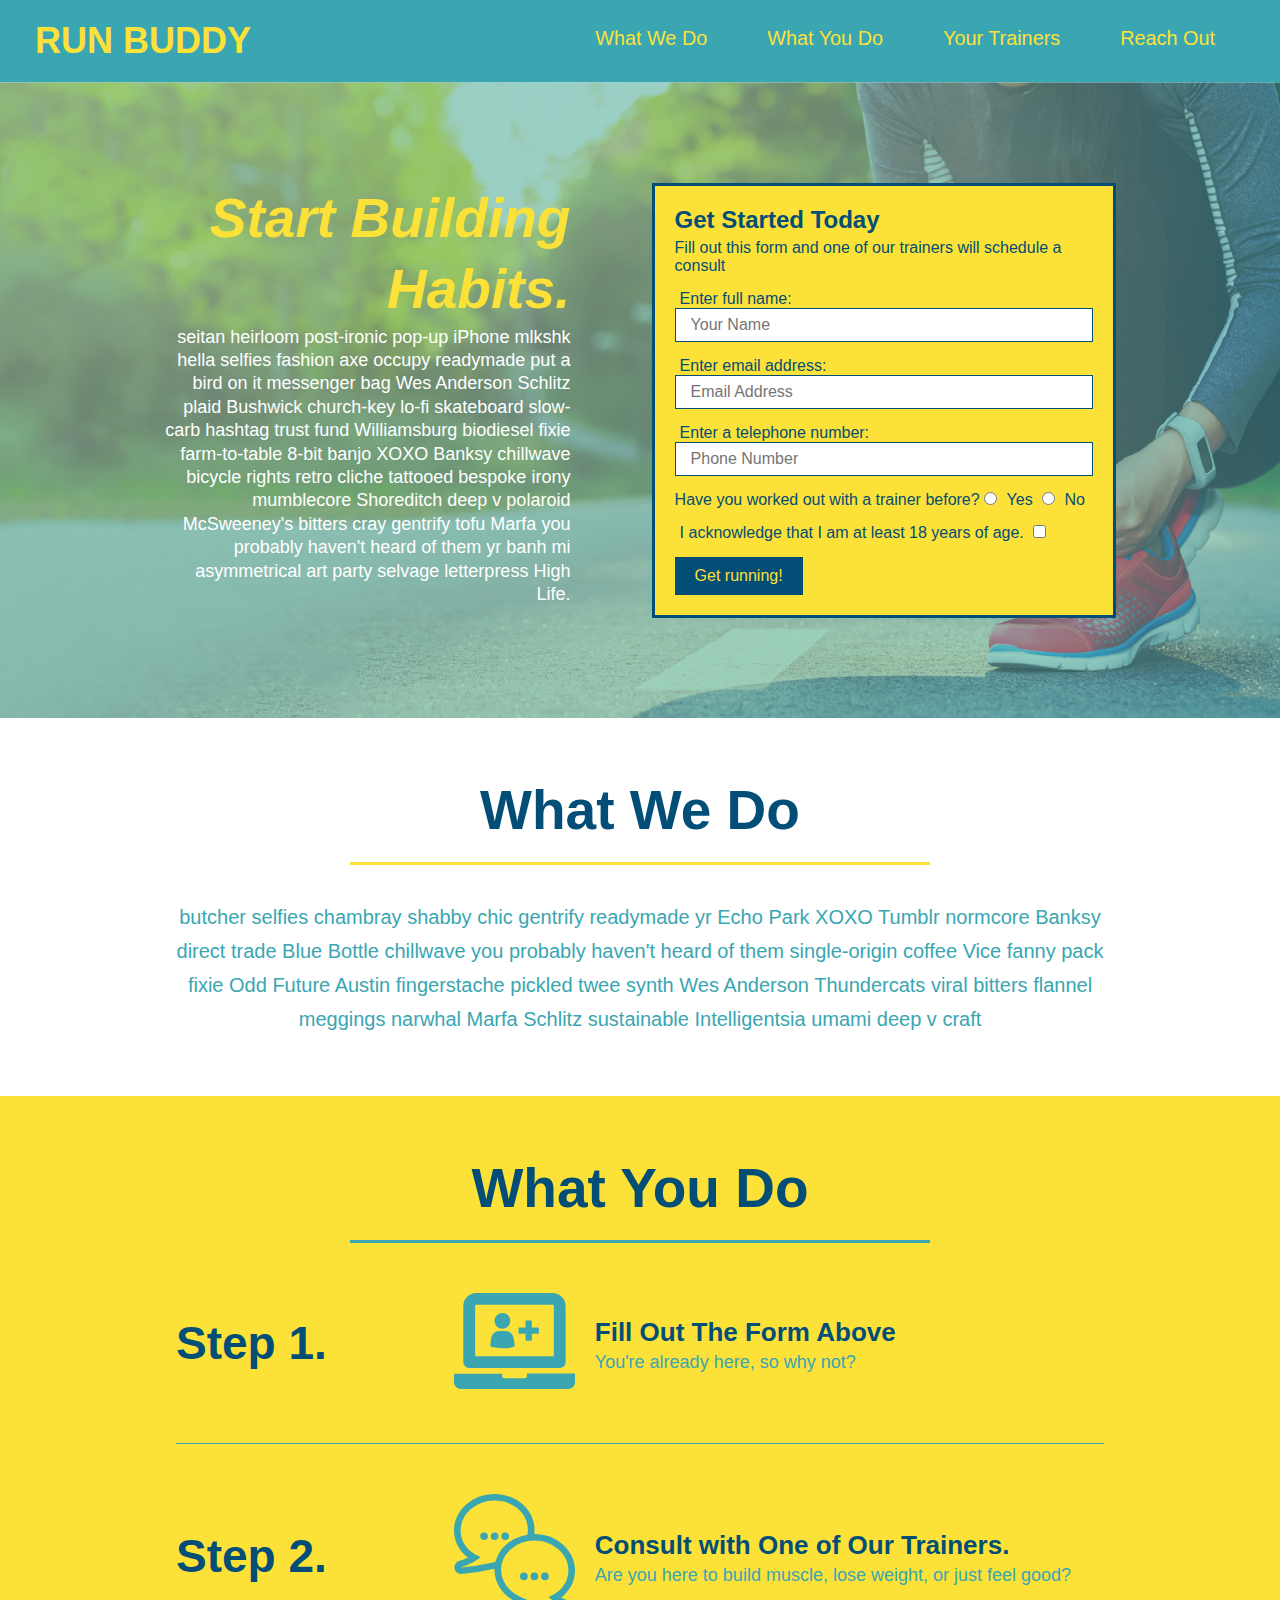
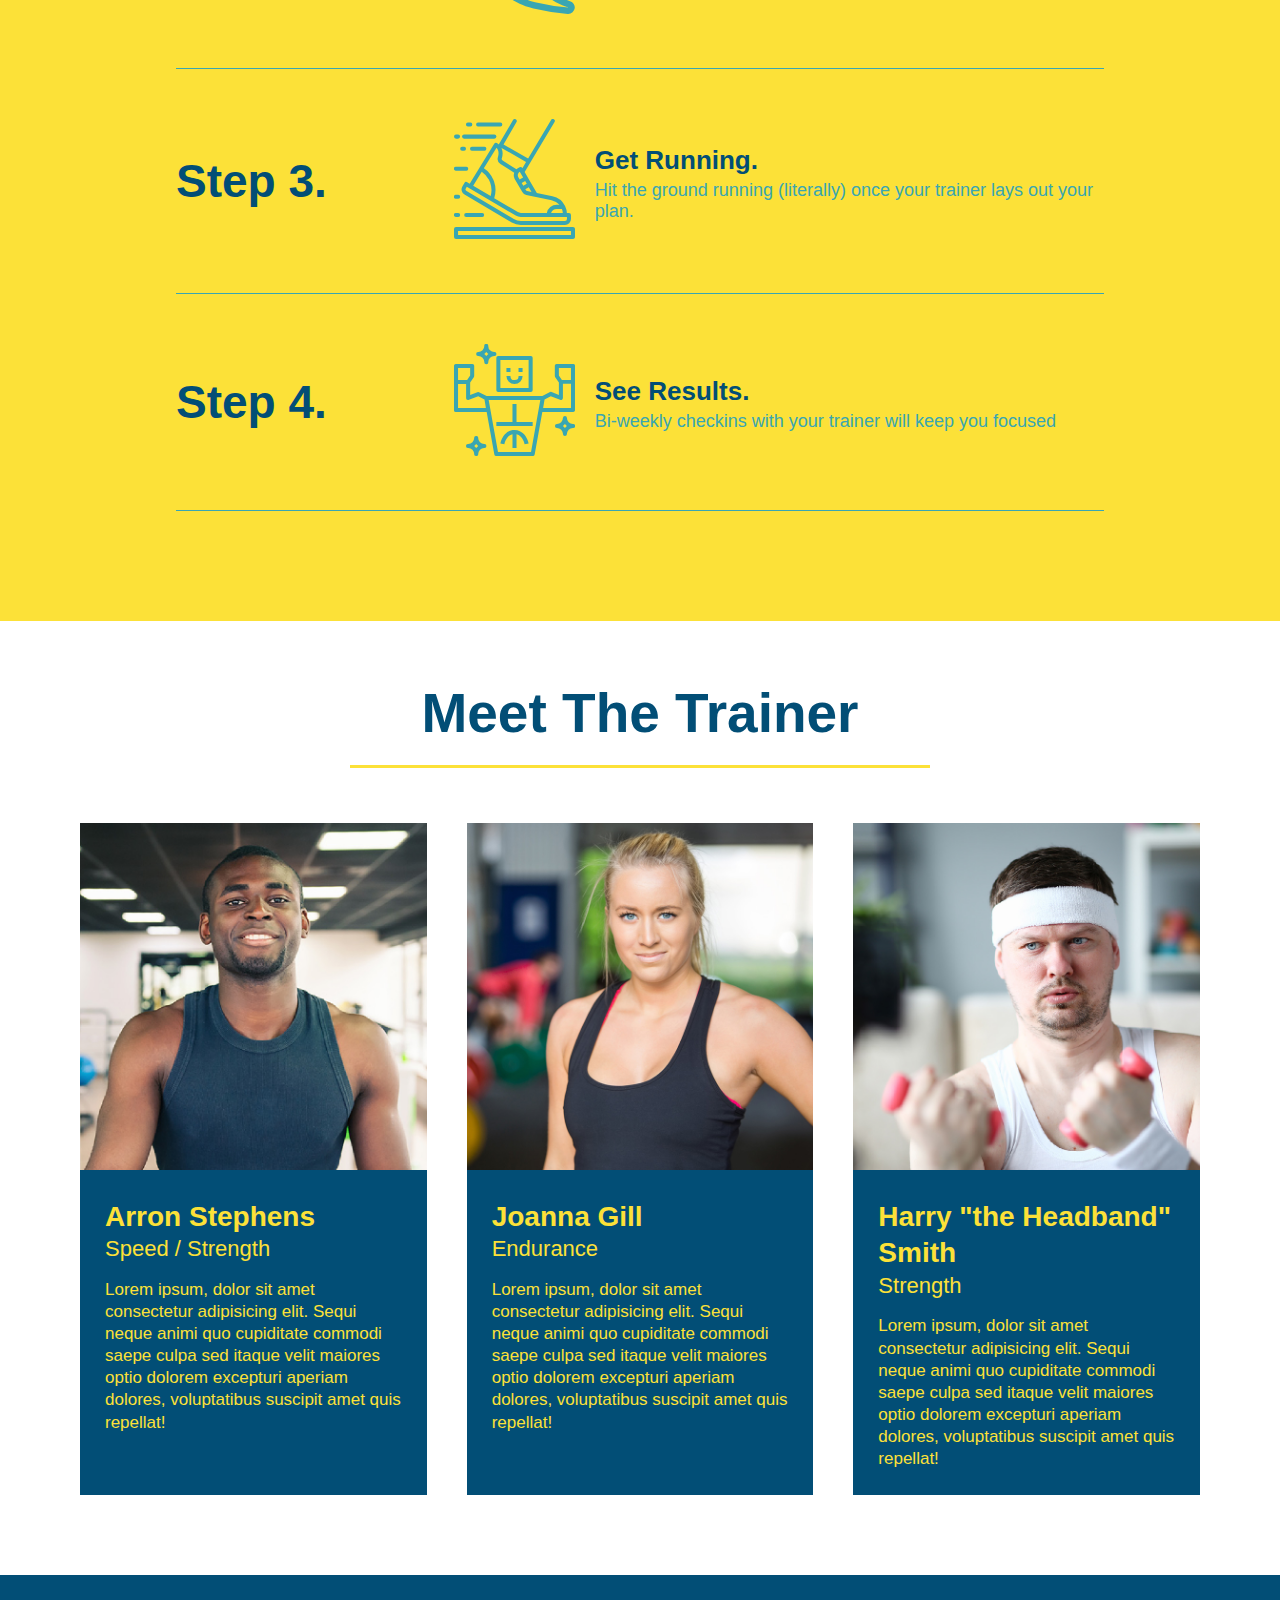
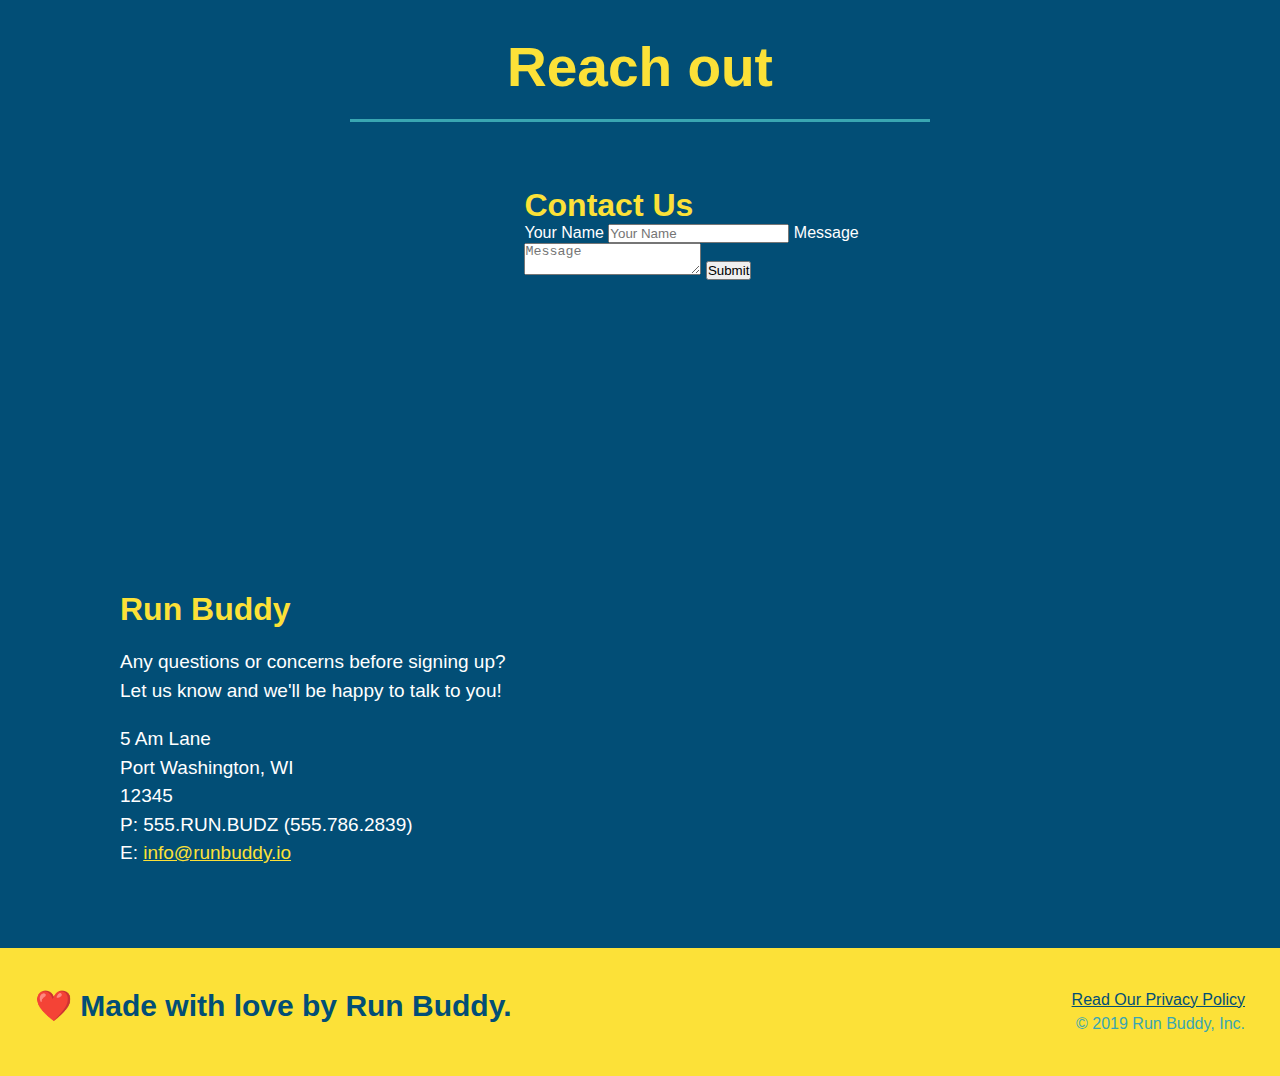
==== commit d76923dc: "add flexbox to the trainers" ====
--- a/index.html
+++ b/index.html
@@ -144,15 +144,16 @@
         </section>
 
         <!--"meet the trainer" section-->
-        <section  id="your-trainers" class ="trainers"> 
+        <section  id="your-trainers"> 
           <div>
             <h2 class="section-title primary-border">Meet The Trainer</h2>
-          </div>    
+          </div>
+          <div class ="trainers">    
             <article class="trainer">
                 <img src="./assets/images/trainer-1.jpg" alt="Arron Stephens in his workout clothes, ready to pump iron" />
-                <div class="trainer-bio text-left">
-                  <h3>Arron Stephens</h3>
-                  <h4>Speed / Strength</h4>
+                <div class="trainer-bio">
+                  <h3 class="trainer-name">Arron Stephens</h3>
+                  <h4 class="trainer-role">Speed / Strength</h4>
                   <p>
                     Lorem ipsum, dolor sit amet consectetur adipisicing elit. Sequi neque animi quo cupiditate commodi saepe culpa sed
                     itaque velit maiores optio dolorem excepturi aperiam dolores, voluptatibus suscipit amet quis repellat!
@@ -161,29 +162,30 @@
               </article>
               <!-- second trainer bio -->
             <article class="trainer">
-                <div class="trainer-bio text-right">
-                  <h3>Joanna Gill</h3>
-                  <h4>Endurance</h4>
+              <img src="./assets/images/trainer-2.jpg" alt="Joanna Gill cooling off after a workout" />
+                <div class="trainer-bio">
+                  <h3 class="trainer-name">Joanna Gill</h3>
+                  <h4 class="trainer-role">Endurance</h4>
                   <p>
                     Lorem ipsum, dolor sit amet consectetur adipisicing elit. Sequi neque animi quo cupiditate commodi saepe culpa sed
                     itaque velit maiores optio dolorem excepturi aperiam dolores, voluptatibus suscipit amet quis repellat!
                   </p>
                 </div>
-                <img src="./assets/images/trainer-2.jpg" alt="Joanna Gill cooling off after a workout" />
             </article>
   
   <!-- third trainer bio -->
              <article class="trainer">
                  <img src="./assets/images/trainer-3.jpg" alt="Harry Smith wearing a headband and lifting comically small pink weights" />
-                 <div class="trainer-bio text-left">
-                     <h3>Harry "the Headband" Smith</h3>
-                     <h4>Strength</h4>
+                 <div class="trainer-bio">
+                     <h3 class="trainer-name">Harry "the Headband" Smith</h3>
+                     <h4 class="trainer-role">Strength</h4>
                      <p>
                          Lorem ipsum, dolor sit amet consectetur adipisicing elit. Sequi neque animi quo cupiditate commodi saepe culpa sed
                         itaque velit maiores optio dolorem excepturi aperiam dolores, voluptatibus suscipit amet quis repellat!
                      </p>
                 </div>
              </article>
+          </div>
         </section>
         
 
--- a/assets/css/style.css
+++ b/assets/css/style.css
@@ -224,22 +224,19 @@
   }
 
   .trainer {
-    width: 900px;
-    margin: 0 auto 30px auto;
+    margin: 20px;
     background: #024e76;
     color: #fce138;
-    overflow: auto;
+    flex: 1;
   }
 
   .trainer img {
-    width: 35%;
-    float: left;
+    width: 100%;
   }
   
   .trainer-bio {
-    padding: 35px;
-    float: left;
-    width: 65%;
+    padding: 25px;
+    line-height: 1.3;
   }
 
   .text-left {
@@ -250,20 +247,26 @@
     text-align: right;
   }
 
+  .trainers {
+    width: 100%;
+    margin: 0 auto;
+    display: flex;
+    flex-wrap: wrap;
+    justify-content: space-around;
+  }
+
   .trainer-bio h3 {
-    font-size: 32px;
-    margin-bottom: 8px;
+    font-size: 28px;
   }
   
   .trainer-bio h4 {
     font-weight: lighter;
-    font-size: 26px;
-    margin-bottom: 25px;
+    font-size: 22px;
+    margin-bottom: 15px;
   }
   
   .trainer-bio p {
     font-size: 17px;
-    line-height: 1.3;
   }
   
   .contact {
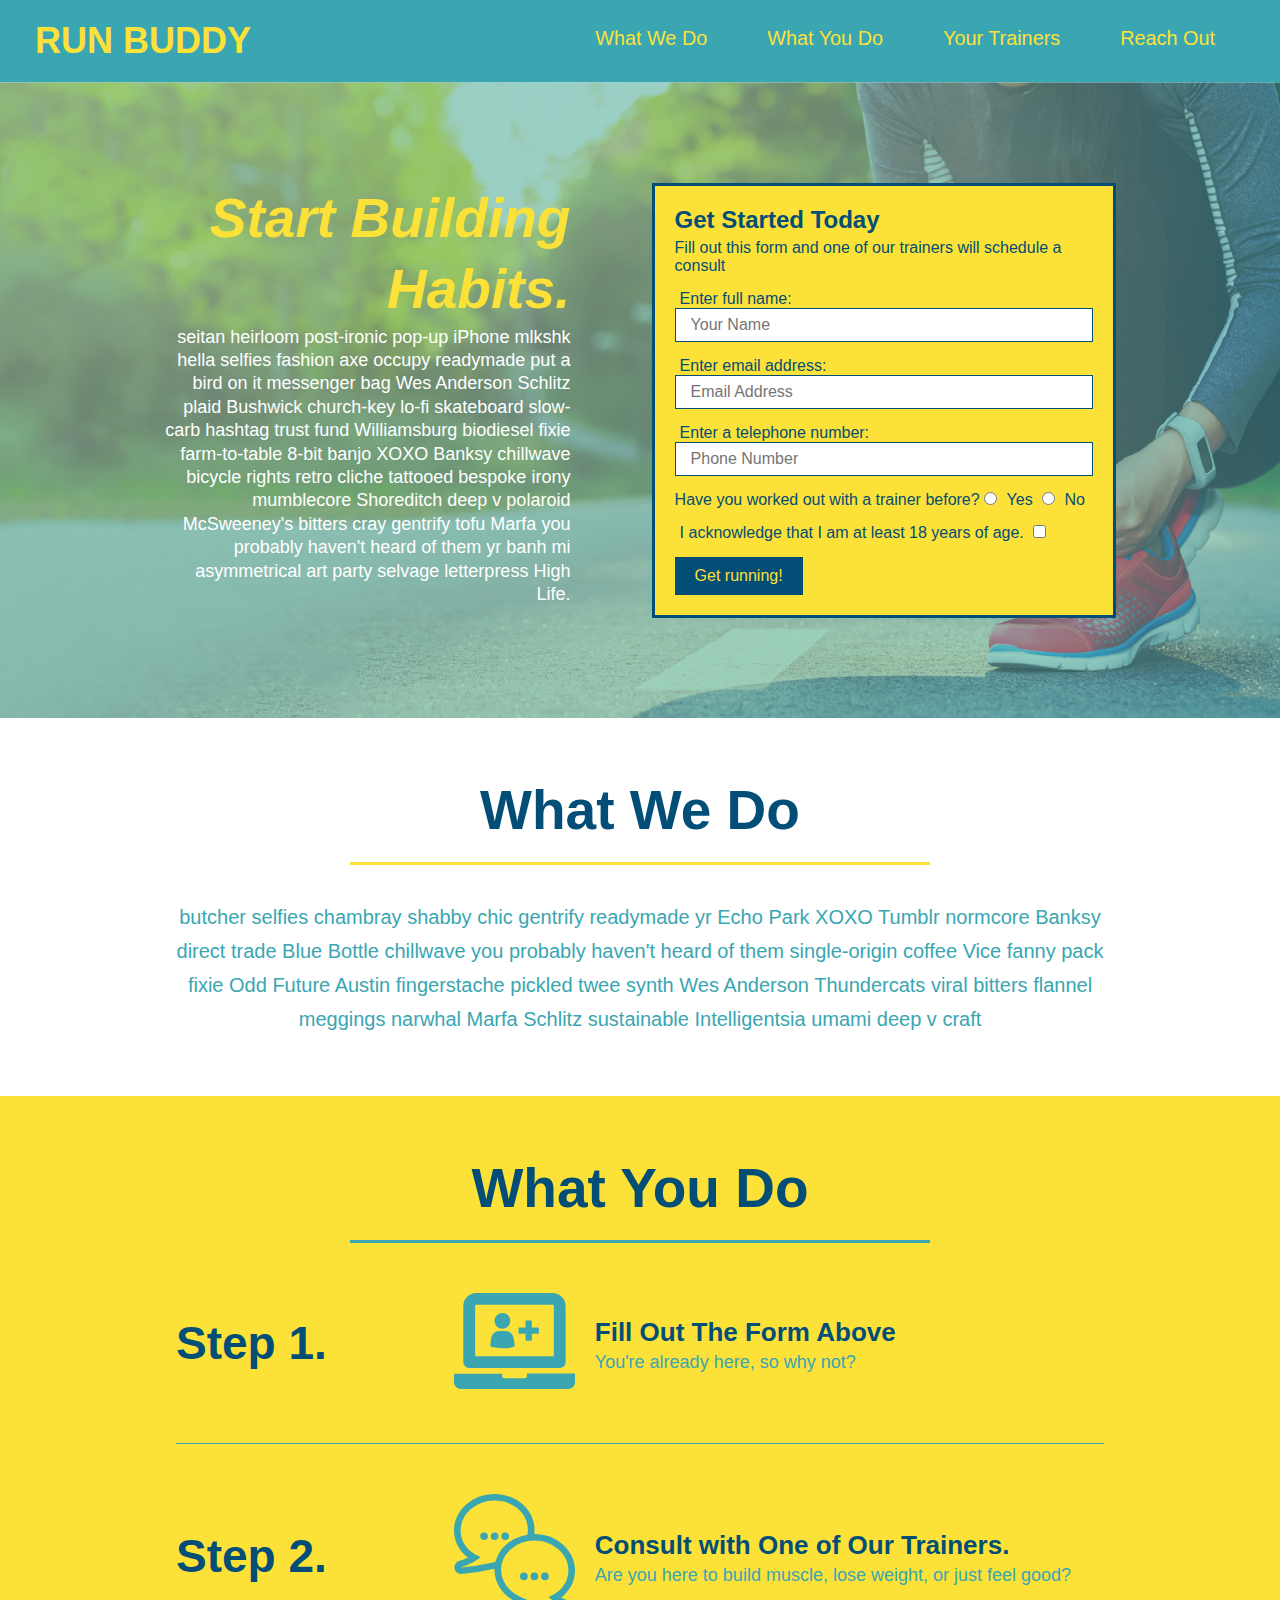
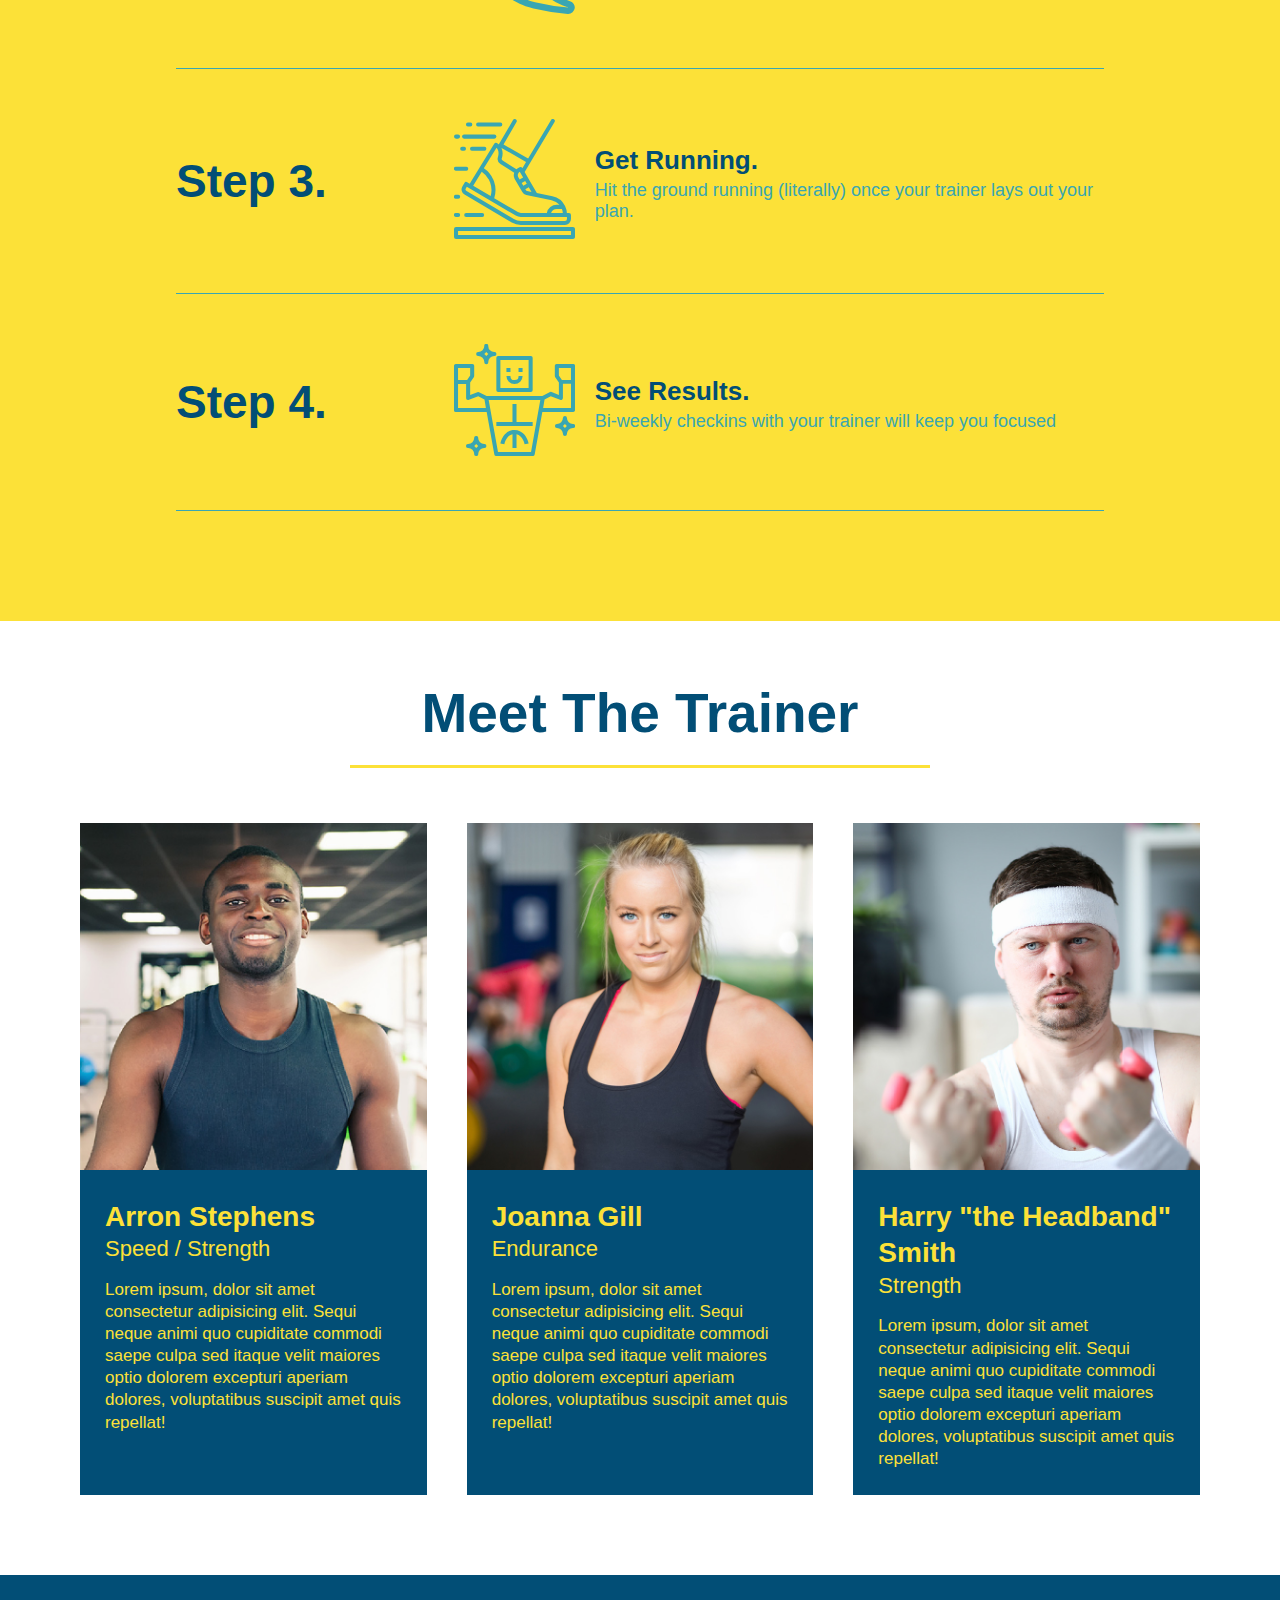
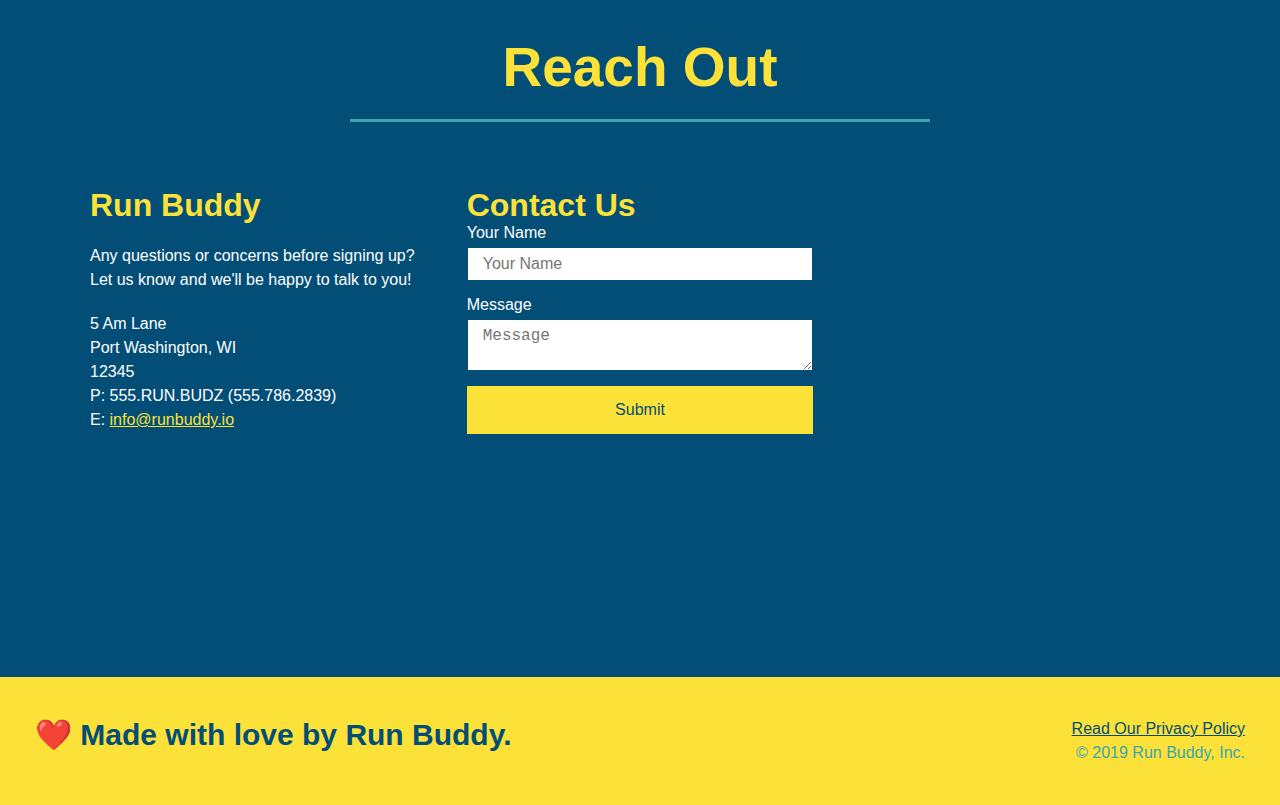
==== commit 4aab3e7a: "added flexbox to the reach out section" ====
--- a/index.html
+++ b/index.html
@@ -188,52 +188,56 @@
           </div>
         </section>
         
-
-        <!--"reqch out" section-->
-        <section id="reach-out" class="contact">
-            <h2 class="section-title secondary-border">Reach out</h2>
-            
-            <div class="contact-info">
-             
-              <iframe src="https://www.google.com/maps/embed?pb=!1m18!1m12!1m3!1d2519.9930113063933!2d6.467021315655743!3d50.83129336773086!2m3!1f0!2f0!3f0!3m2!1i1024!2i768!4f13.1!3m3!1m2!1s0x47bf681e4fdbfac9%3A0x563da025dfe28faf!2zQW0gTGFuZ2VuIEdyYWJlbiA1LCA1MjM1MyBEw7xyZW4sINCT0LXRgNC80LDQvdC40Y8!5e0!3m2!1sru!2sus!4v1622067145044!5m2!1sru!2sus" 
+        <!-- "reach out" start -->
+    <section id="reach-out" class="contact">
+      <div class="flex-row">
+        <h2 class="section-title secondary-border">
+          Reach Out
+        </h2>
+      </div>
+
+      <div class="contact-info">
+        <div>
+          <h3>Run Buddy</h3>
+          <p>
+            Any questions or concerns before signing up? 
+            <br/>
+            Let us know and we'll be happy to talk to you!
+          </p>
+
+          <address>
+            5 Am Lane <br/>
+            Port Washington, WI <br/>
+            12345<br/>
+            P: 555.RUN.BUDZ (555.786.2839)<br/>
+            E: <a href="mailto:info@runbuddy.io">info@runbuddy.io</a>
+          </address>
+          
+        </div>
+
+        <div class="contact-form">
+          <h3>Contact Us</h3>
+          <form>
+            <label for="contact-name">Your Name</label>
+            <input type="text" id="contact-name" placeholder="Your Name" />
+        
+            <label for="contact-message">Message</label>
+            <textarea id="contact-message" placeholder="Message"></textarea>
+        
+            <button type="submit">Submit</button>
+          </form>
+        </div>
+        
+        <iframe src="https://www.google.com/maps/embed?pb=!1m18!1m12!1m3!1d2519.9930113063933!2d6.467021315655743!3d50.83129336773086!2m3!1f0!2f0!3f0!3m2!1i1024!2i768!4f13.1!3m3!1m2!1s0x47bf681e4fdbfac9%3A0x563da025dfe28faf!2zQW0gTGFuZ2VuIEdyYWJlbiA1LCA1MjM1MyBEw7xyZW4sINCT0LXRgNC80LDQvdC40Y8!5e0!3m2!1sru!2sus!4v1622067145044!5m2!1sru!2sus" 
                 width="600" 
                 height="450" 
                 style="border:0;" 
                 allowfullscreen="" 
                 loading="lazy">
             </iframe>
-
-              <div class="contact-form">
-                <h3>Contact Us</h3>
-                <form>
-                   <label for="contact-name">Your Name</label>
-                   <input type="text" id="contact-name" placeholder="Your Name" />
-              
-                   <label for="contact-message">Message</label>
-                   <textarea id="contact-message" placeholder="Message"></textarea>
-              
-                   <button type="submit">Submit</button>
-                  </form>
-              </div>
-            
-                
-                <div>
-                    <h3>Run Buddy</h3>
-                    <p>
-                      Any questions or concerns before signing up?
-                      <br />
-                      Let us know and we'll be happy to talk to you!
-                    </p>
-                    <address>
-                      5 Am Lane <br/>
-                      Port Washington, WI <br/>
-                      12345<br />
-                      P: 555.RUN.BUDZ (555.786.2839)<br/>
-                      E: <a href="mailto:info@runbuddy.io">info@runbuddy.io</a>
-                    </address>
-                  </div>
-            </div>
-        </section>
+      </div>
+    </section>
+    <!-- "reach out" end -->
 
         <!--footer-->
         <footer>
--- a/assets/css/style.css
+++ b/assets/css/style.css
@@ -278,16 +278,10 @@
   }
 
   .contact-info iframe {
-    width: 400px;
     height: 400px;
   }
 
   .contact-info div {
-    width: 400px;
-    display: inline-block;
-    vertical-align: top;
-    text-align: left;
-    margin: 30px 0 0 60px;
     color: white;
   }
 
@@ -299,14 +293,48 @@
   .contact-info p, .contact-info address {
     margin: 20px 0;
     line-height: 1.5;
-    font-size: 19px;
+    font-size: 16px;
     font-style: normal;
   }
+
+  .contact-form input, .contact-form textarea {
+    border: 1px solid #024e76;
+    display: block;
+    padding: 7px 15px;
+    font-size: 16px;
+    color: #024e76;
+    width: 100%;
+    margin-bottom: 15px;
+    margin-top: 5px;
+  }
+
+  .contact-form button {
+    width: 100%;
+    border: none;
+    background: #fce138;
+    color: #024e76;
+    text-align: center;
+    padding: 15px 0;
+    font-size: 16px;
+  }
   
   .contact-info a {
     color: #fce138;
   }
 
+  .contact-info {
+    display: flex;
+    justify-content: space-between;
+    flex-wrap: wrap;
+    flex: 1;
+    margin: 15px;
+  }
+
+  .contact-info > * {
+    flex: 1;
+    margin: 15px;
+  }
+
   .flex-row {
     display: flex;
   }
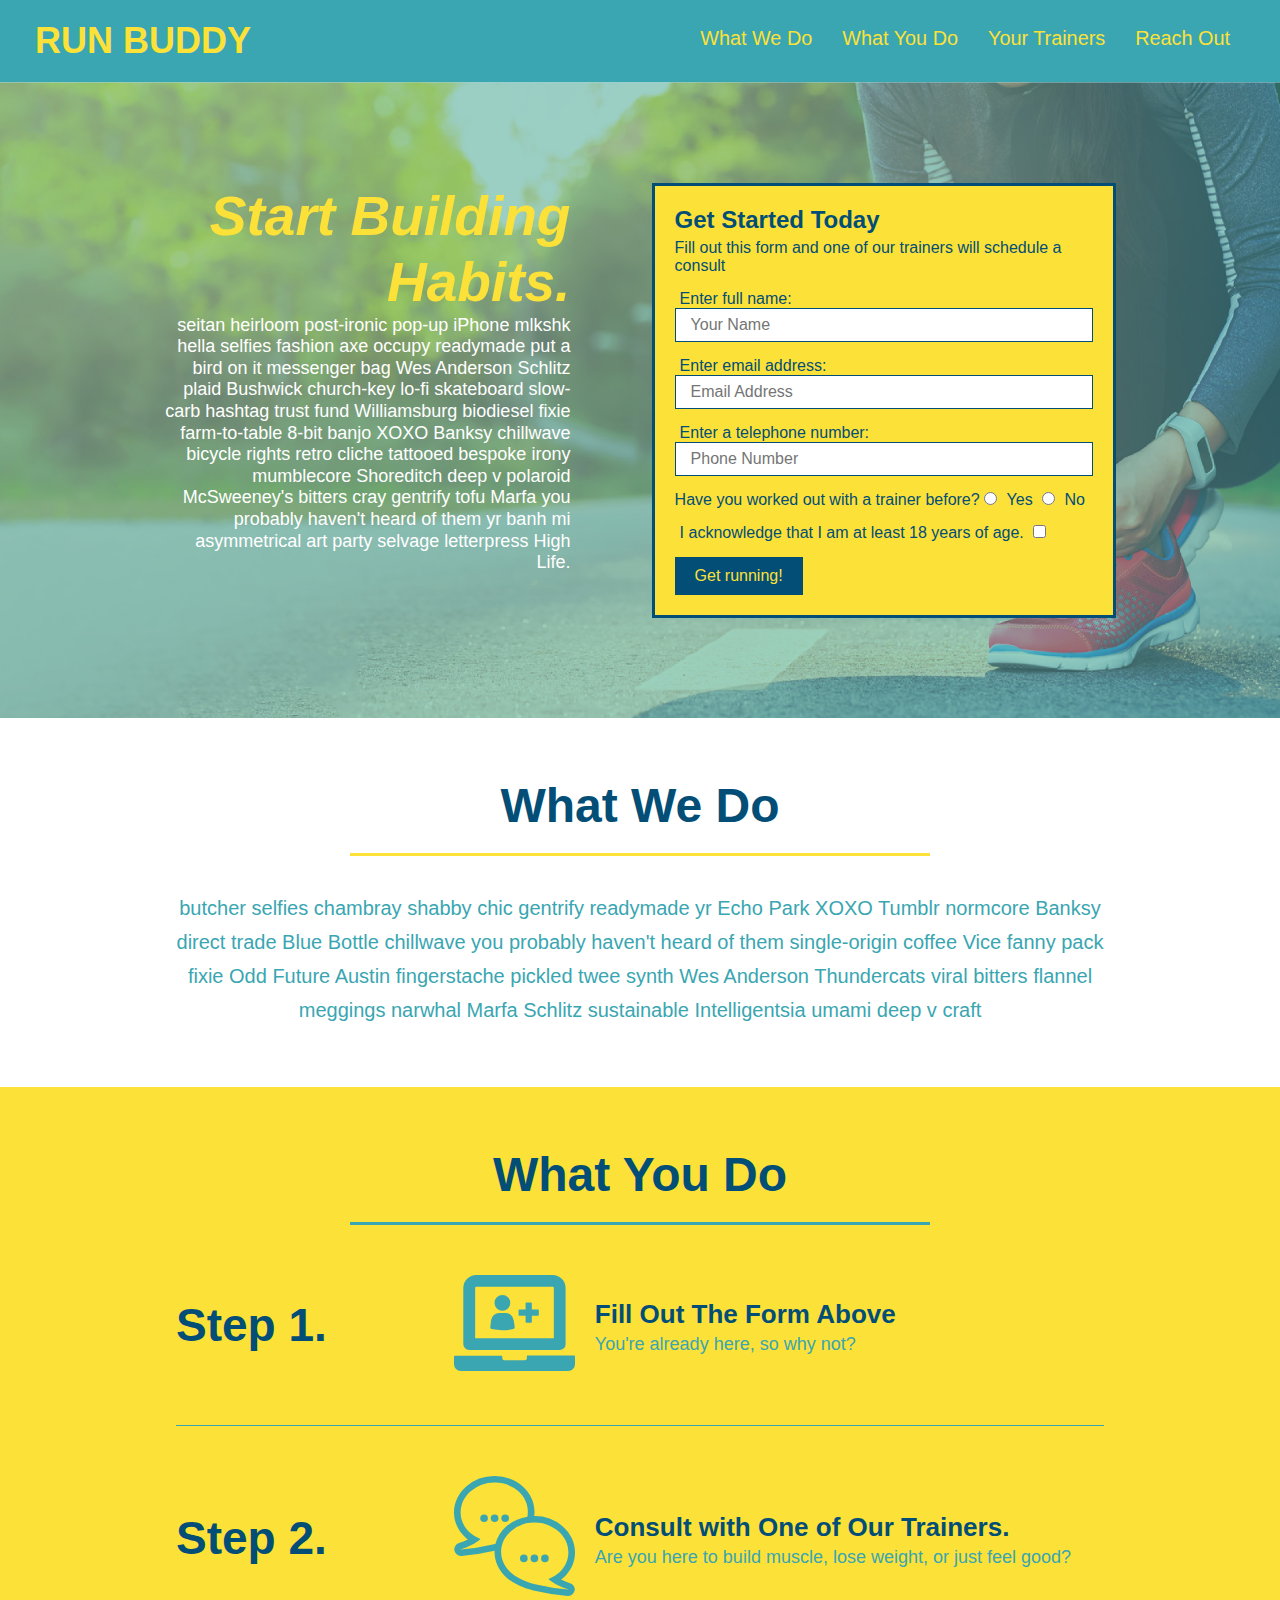
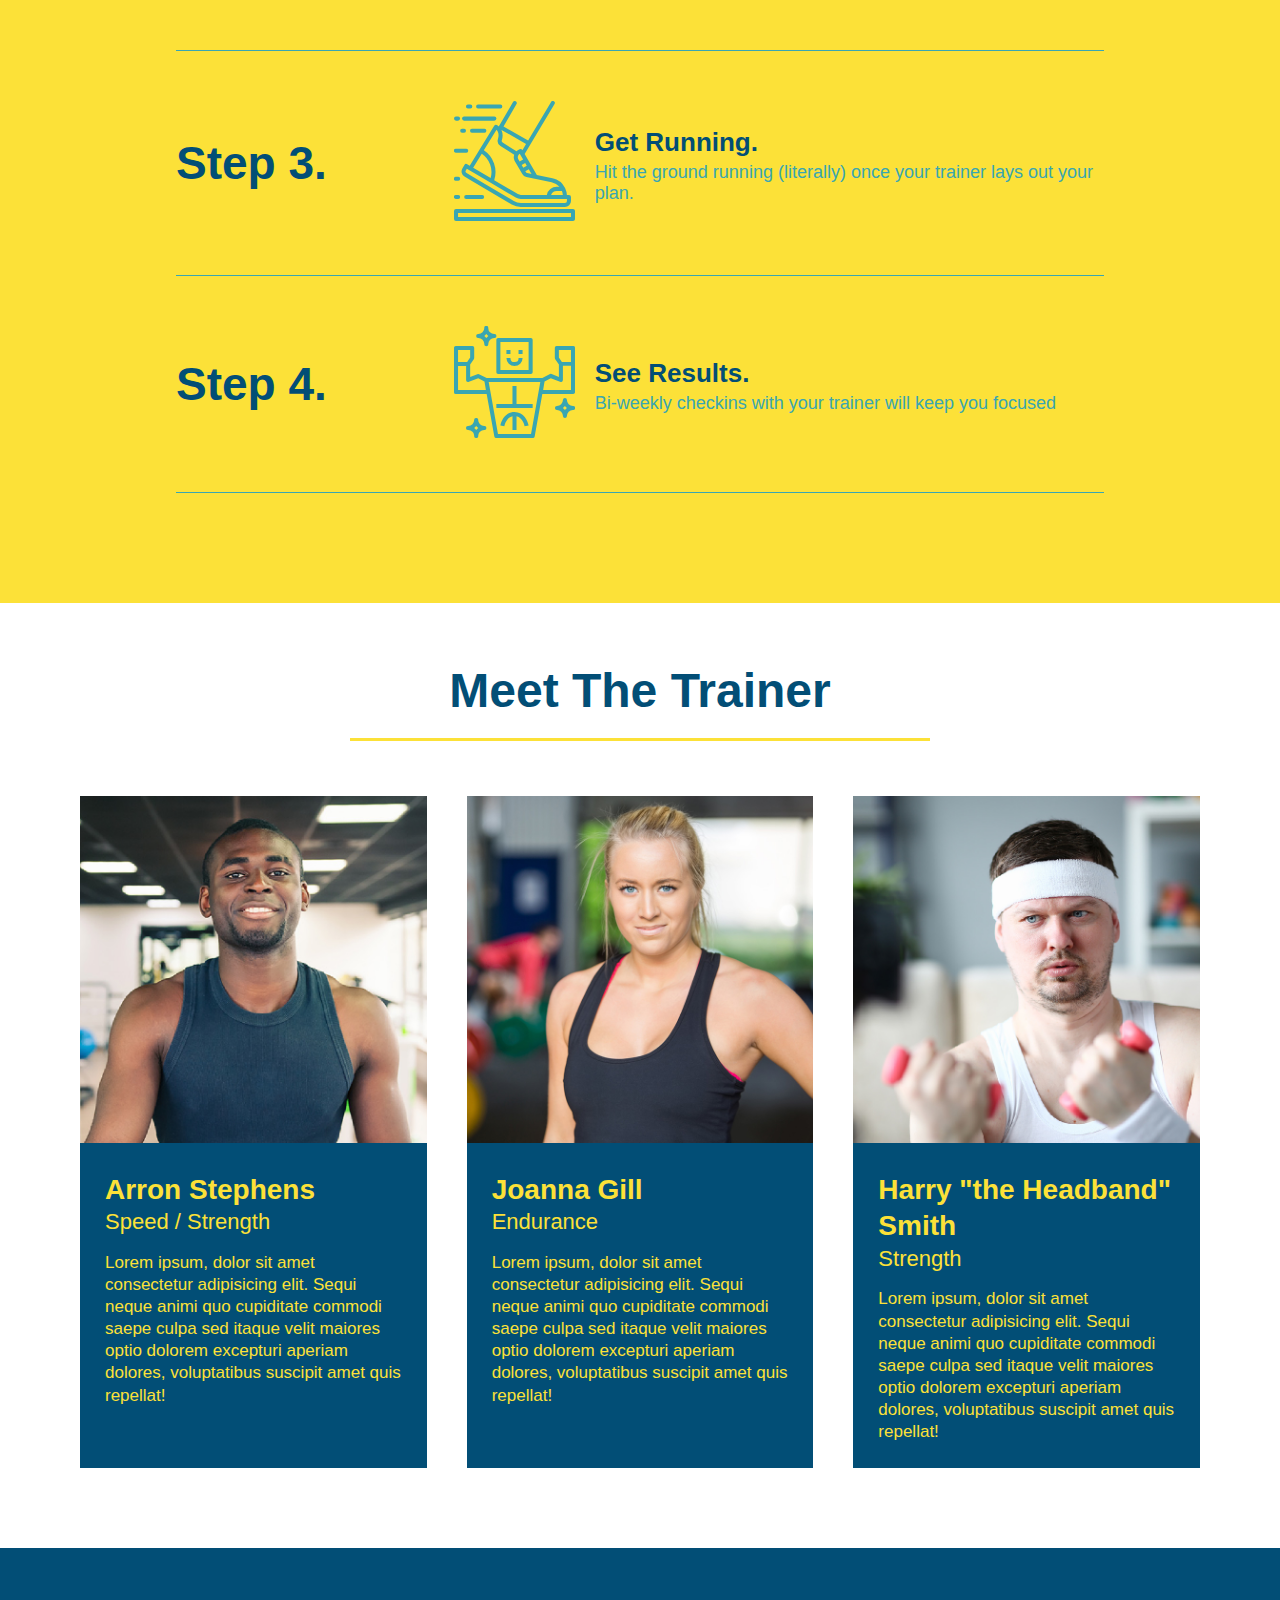
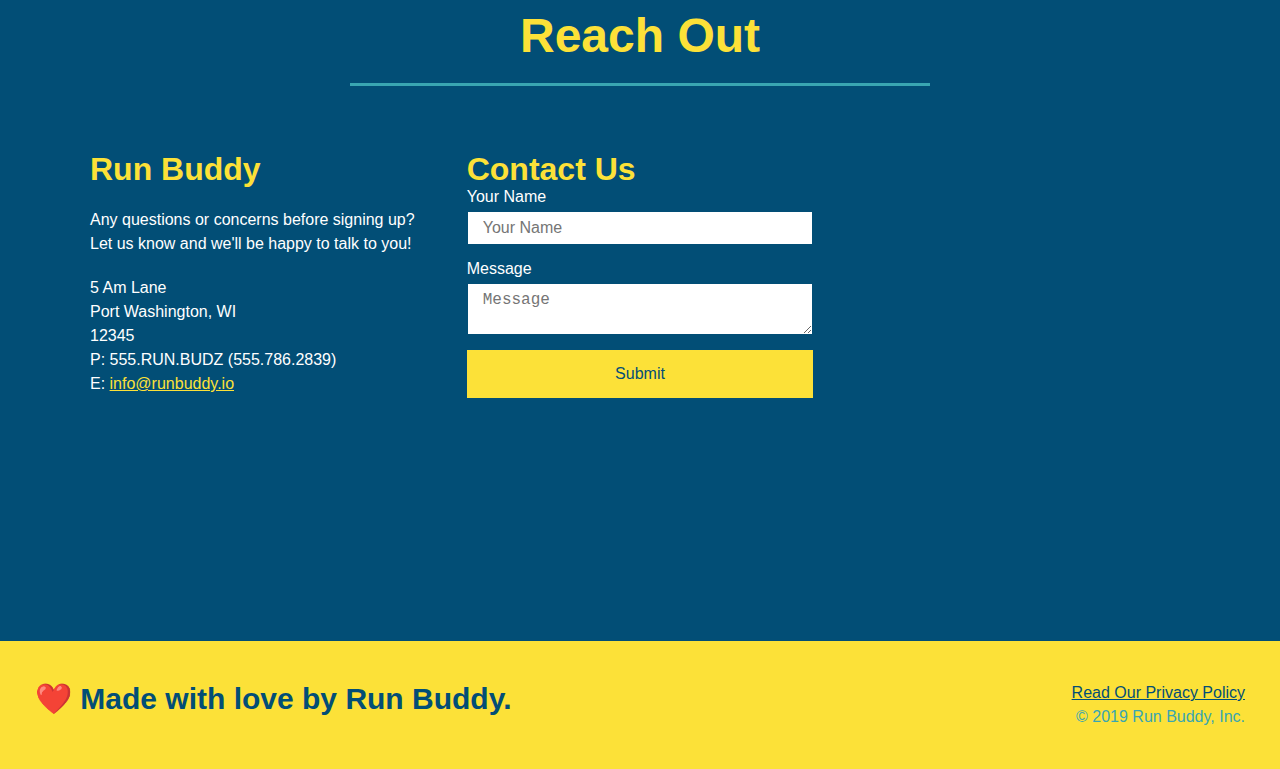
==== commit a1d0d939: "added mobile-friendly setting" ====
--- a/index.html
+++ b/index.html
@@ -4,6 +4,7 @@
         <meta charset="UTF-8"/>
         <title>RUN BUDDY</title>
         <link rel="stylesheet" href="./assets/css/style.css"/>
+        <meta name="viewport" content="width=device-width, initial-scale=1.0" />
     </head>
     <body>
         <!--navigation-->
--- a/assets/css/style.css
+++ b/assets/css/style.css
@@ -44,7 +44,7 @@
 }
 
 header nav ul li a {
-    margin: 0 30px;
+    padding: 10px 15px;
     font-weight: lighter;
     font-size: 1.55vw;
 }
@@ -84,6 +84,7 @@
     display: flex;
     justify-content: center;
     flex-wrap: wrap;
+    align-items: flex-start;
 }
 
 .hero-cta {
@@ -92,7 +93,7 @@
   margin: 3.5%;
   color: #fff;
   font-size: 18px;
-  line-height: 1.3;
+  line-height: 1.2;
 }
 
 .hero-cta h2 {
@@ -202,7 +203,7 @@
   }
   
   .section-title {
-    font-size: 55px;
+    font-size: 48px;
     border-bottom: 3px solid;
     color: #024e76;
     padding-bottom: 20px;
@@ -339,6 +340,122 @@
     display: flex;
   }
 
+  /* MEDIA QUERY FOR SMALLER DESKTOP SCREENS AND SMALLER */
+@media screen and (max-width: 980px) {
+    /* this will be applied on any screen smaller than 980px */
+  header {
+    padding-bottom: 0;
+    justify-content: center;
+  }
+
+  header h1 {
+    width: 100%;
+    text-align: center;
+  }
+
+  header nav ul {
+    margin-top: 20px;
+    width: 100%;
+    justify-content: center;
+  }
+
+  header nav ul li a {
+    font-size: 20px;
+  }
+
+  footer h2, footer div {
+    text-align: center;
+    width: 100%;
+  }
+
+  .hero-cta, .hero-form {
+    width: 100%;
+  }
+
+  .hero-cta {
+    text-align: center;
+  }
+
+  .section-title {
+    width: 80%;
+  }
+  
+  .trainer {
+    flex: 0 70%;
+  }
+  
+  .contact-info iframe{
+    flex: 1 100%;
+  }
+}
+
+/* MEDIA QUERY FOR TABLETS AND SMALLER */
+@media screen and (max-width: 768px) {
+    /* this will be applied on any screen between 768px and 575px */
+    section {
+      padding: 30px 15px;
+    }
+
+    section {
+      padding: 30px 15px;
+    }
+  
+    .step h3 {
+      flex: 1 100%;
+      text-align: center;
+    }
+  
+    .step-info {
+      flex: 2 100%;
+      text-align: center;
+      justify-content: center;
+    }
+  
+    .step-img {
+      flex: 0 32%;
+      margin-right: 0;
+      margin-top: 15px;
+      margin-bottom: 15px;
+    }
+  
+    .step-text {
+      flex: 100%;  
+    }
+  
+}
+
+/* MEDIA QUERY FOR MOBILE PHONES AND SMALLER */
+@media screen and (max-width: 575px) {
+    /* this will be applied on any screen smaller than 575px */
+    .hero-form button {
+      width: 100%;
+    }
+  
+    .section-title {
+      width: 95%;
+    }
+  
+    .intro p {
+      width: 100%;
+    }
+  
+    .trainer {
+      flex: 0 100%;
+    }
+  
+    .contact-info {
+      text-align: center;
+    }
+  
+    .contact-info > * {
+      flex: 0 100%;
+    }
+
+    .contact-form {
+      order: 3;
+    }
+}
+
 
 
  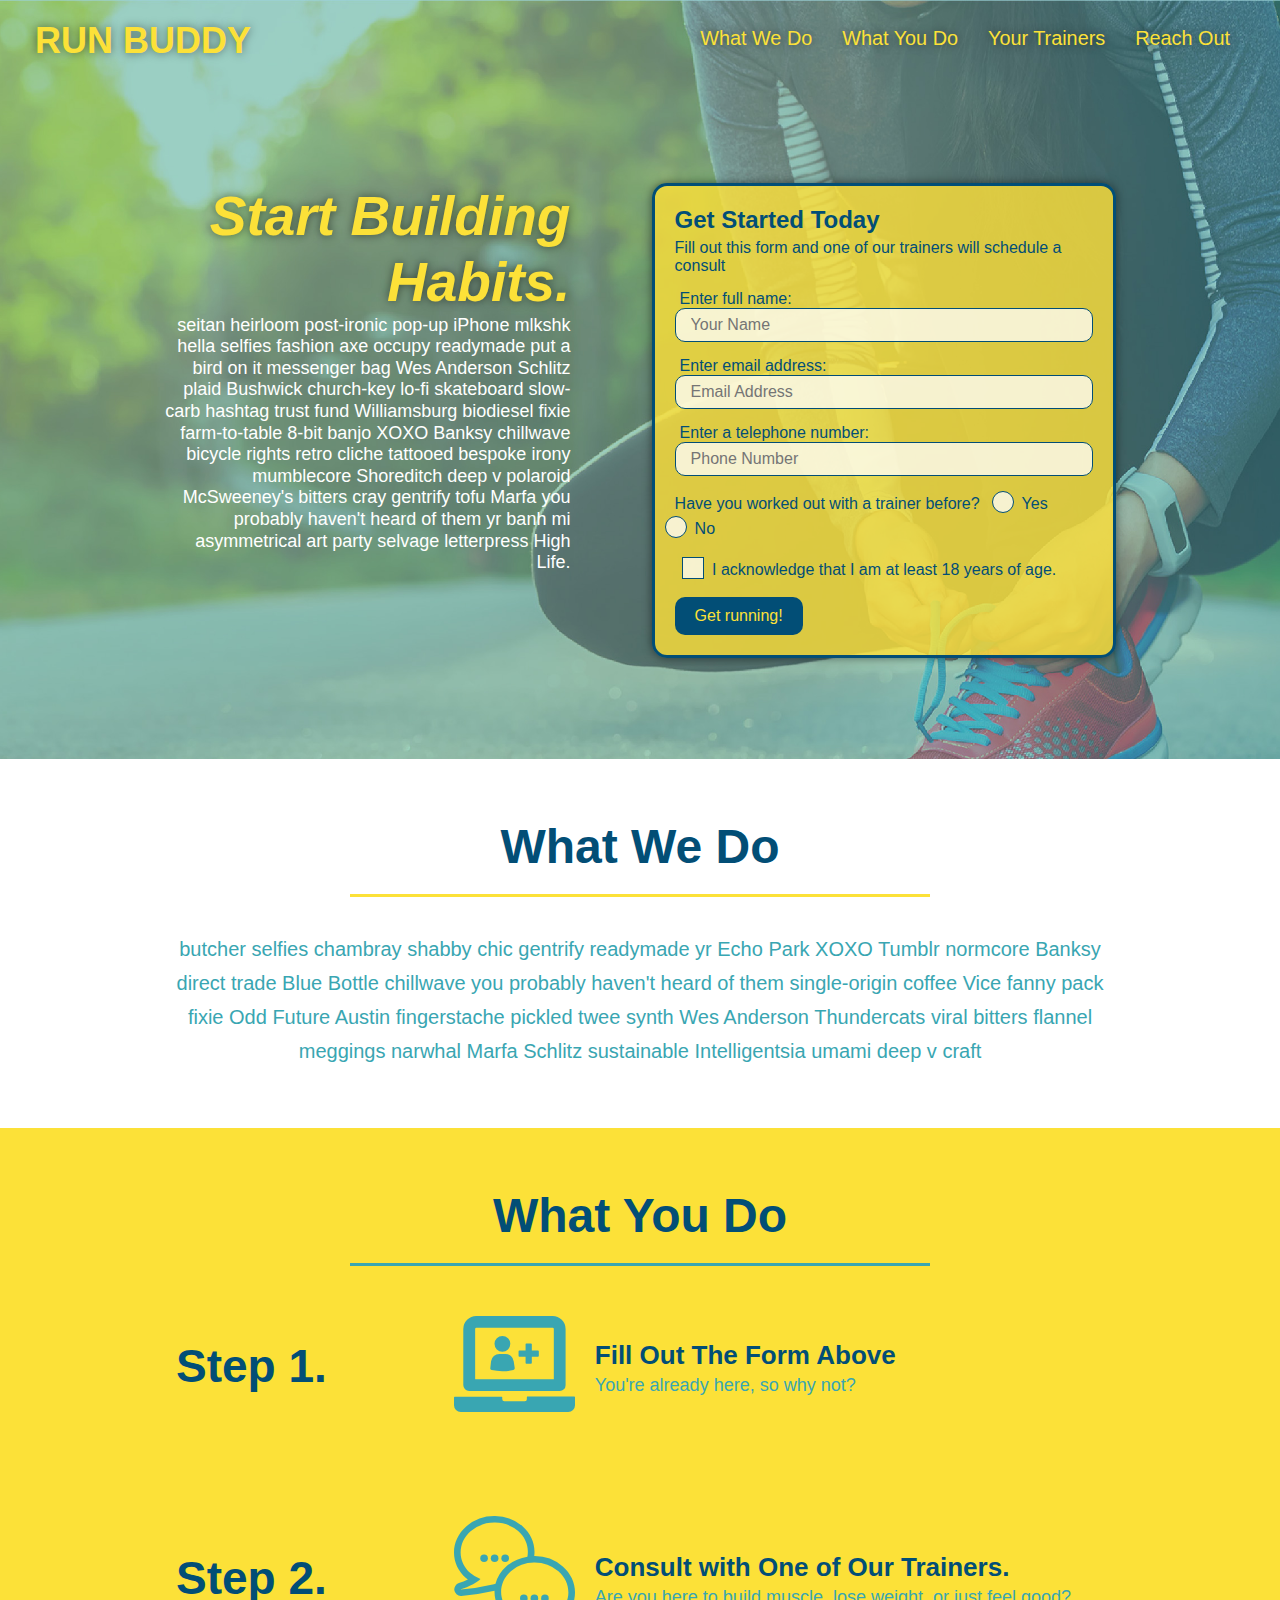
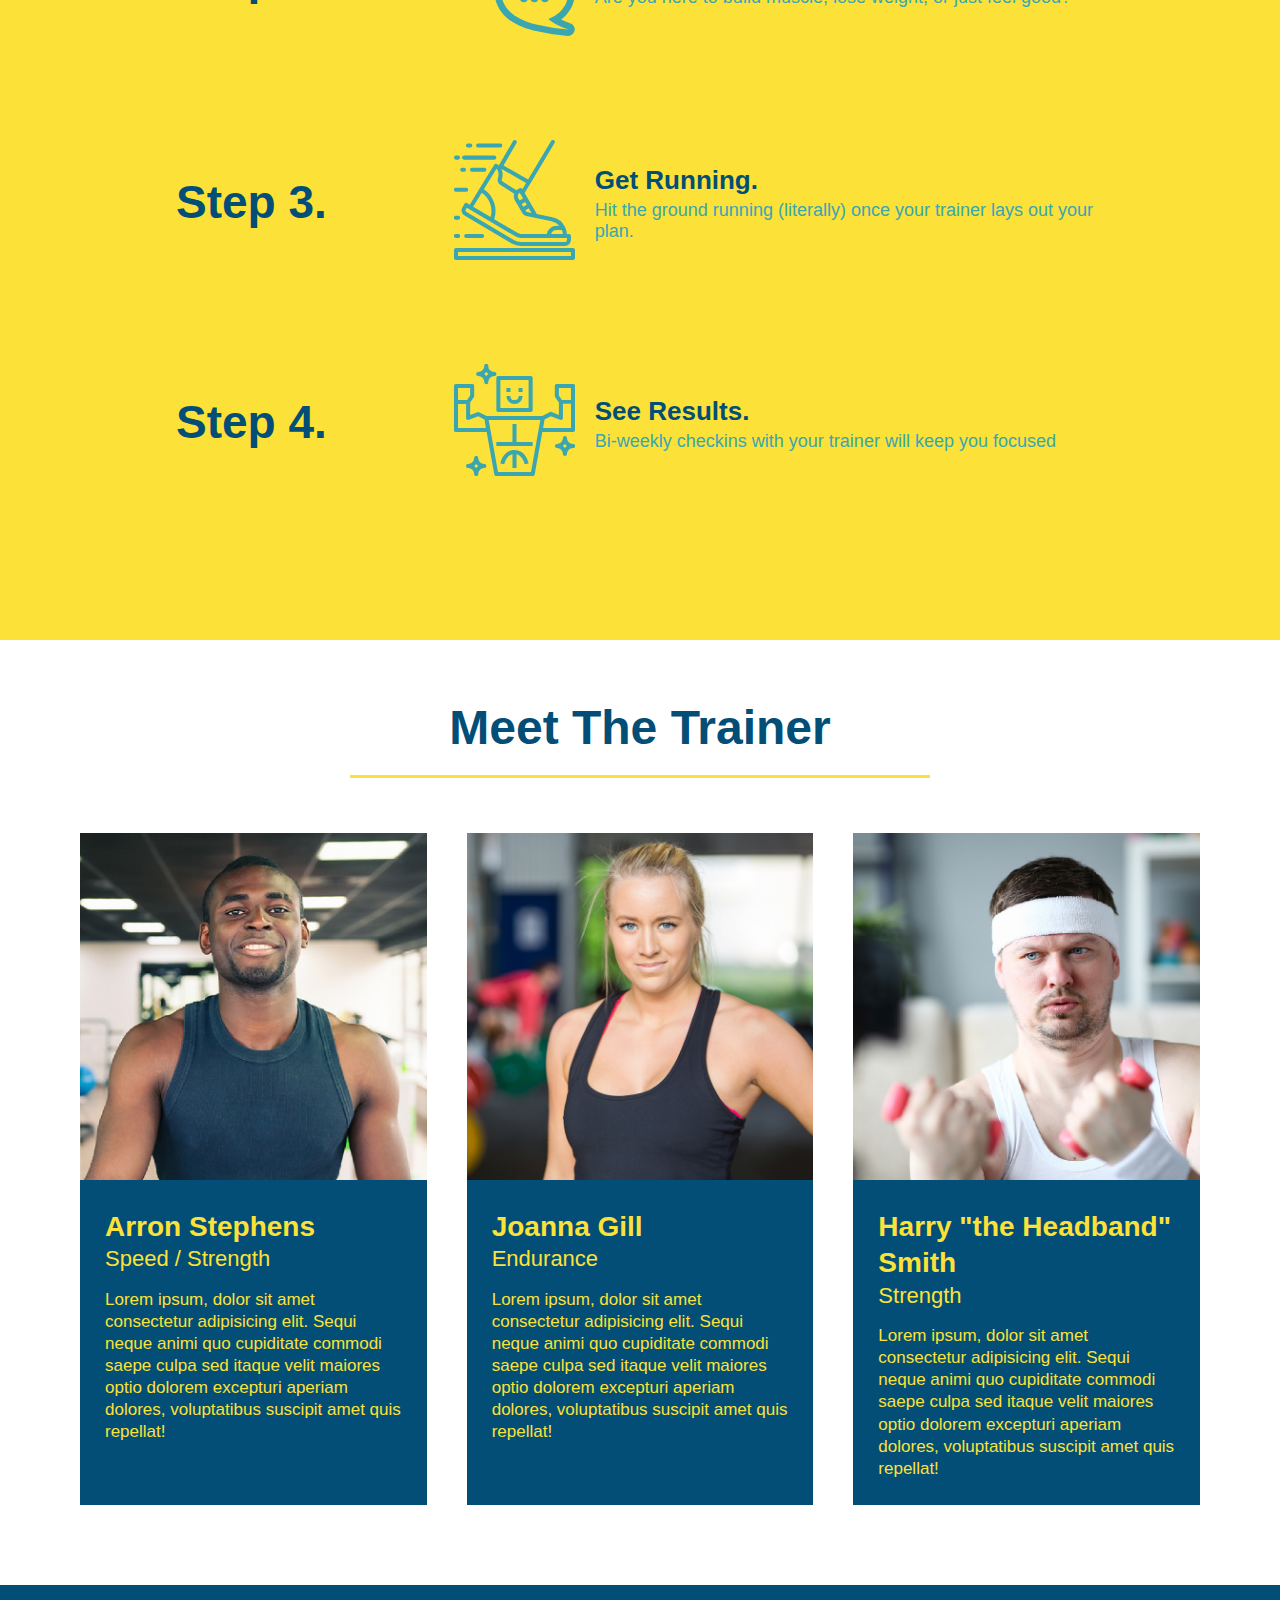
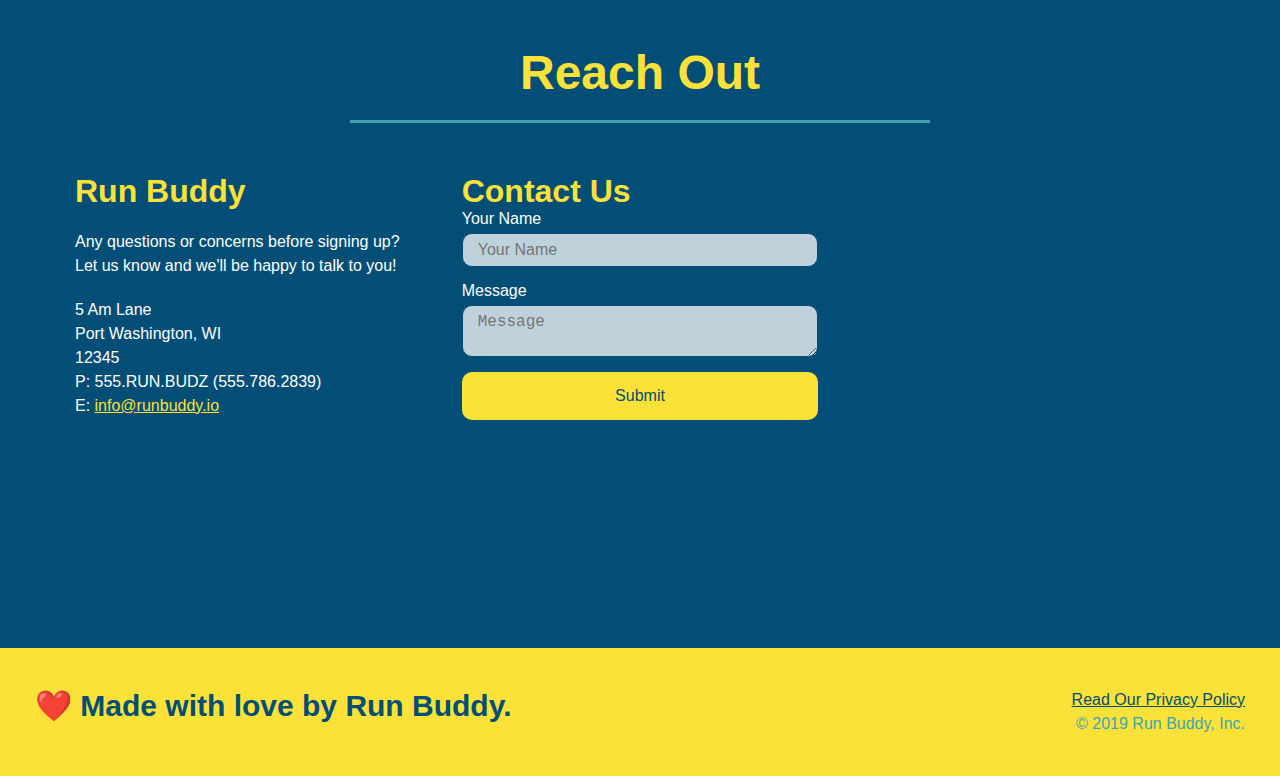
==== commit a0b537d0: "final touch css" ====
--- a/index.html
+++ b/index.html
@@ -53,19 +53,23 @@
                 
                 <label for="phone">Enter a telephone number:</label>
                 <input type="text" placeholder="Phone Number" name="phone" id="phone" class="form-input">
-                   <p>
-                    Have you worked out with a trainer before?
+                <p>
+                  Have you worked out with a trainer before?
+                  <span class="radio-wrapper">
                     <input type="radio" name="trainer-confirm" id="trainer-yes" />
-                    <label for="trainer-yes">Yes</label> 
+                    <label for="trainer-yes">Yes</label>
+                  </span>
+                  <span class="radio-wrapper">
                     <input type="radio" name="trainer-confirm" id="trainer-no" />
-                    <label for="trainer=no">No</label> 
-                   </p>
-                   <p>
-                    <label for="checkbox">
-                      I acknowledge that I am at least 18 years of age.
-                      </label>
+                    <label for="trainer-no">No</label>
+                  </span>
+                </p>
+                <p>
+                  <span class="checkbox-wrapper">
                     <input type="checkbox" name="age-confirm" id="checkbox" />
-                   </p>
+                    <label for="checkbox">I acknowledge that I am at least 18 years of age.</label>
+                  </span>
+                </p>
                    <button type="submit">Get running!</button>
                </form>
             </div>
--- a/assets/css/style.css
+++ b/assets/css/style.css
@@ -1,38 +1,54 @@
-/* star(*) selects all elements*/
+:root {
+  --primary-color: #fce138;
+  --secondary-color: #024e76;
+  --tertiary-color: #39a6b2;
+}
+
 * {
-    margin: 0;
-    padding: 0;
-    box-sizing: border-box;
-}
-
-body{
-    /* comment in CSS */
-    color:#39a6b2;
-    font-family: Helvetica, Arial, sans-serif;
-}
+  box-sizing: border-box;
+  margin: 0;
+  padding: 0;
+}
+
+body {
+  color: var(--tertiary-color);
+  font-family: Helvetica, Arial, sans-serif;
+}
+
+
+/* HEADER / NAV BAR STYLES START */
 
 header {
-    padding: 20px 35px;
-    background-color: #39a6b2;
-    display: flex;
-    justify-content: space-between;
-    flex-wrap: wrap;
+  padding: 20px 35px;
+  background-color: var(--tertiary-color);
+  display: flex;
+  justify-content: space-between;
+  flex-wrap: wrap;
+  position: sticky;
+  position: -webkit-sticky;
+  top: 0;
+  background-image: url("../images/hero-bg.jpg");
+  background-size: cover;
+  background-attachment: fixed;
+  background-position: 80%;
+  z-index: 9999;
 }
 
 header h1 {
-    font-weight: bold;
-    font-size: 36px;
-    color: #fce138;
-    margin: 0;
+  font-weight: bold;
+  margin: 0;
+  font-size: 36px;
+  color: var(--primary-color);
+  text-shadow: 0 0 10px rgba(0, 0, 0, 0.5);
 }
 
 header a {
-    text-decoration: none;
-    color: #fce138;
+  text-decoration: none;
+  color: var(--primary-color);
 }
 
 header nav {
-    margin: 7px 0;
+  margin: 7px 0;
 }
 
 header nav ul {
@@ -44,47 +60,64 @@
 }
 
 header nav ul li a {
-    padding: 10px 15px;
-    font-weight: lighter;
-    font-size: 1.55vw;
-}
-
+  padding: 10px 15px;
+  font-weight: lighter;
+  font-size: 1.55vw;
+  text-shadow: 0 0 10px rgba(0, 0, 0, 0.5);
+}
+
+header nav ul li a:hover {
+  background: var(--primary-color);
+  color: var(--secondary-color);
+  border-radius: 15px;
+  text-shadow: none;
+}
+
+/* HEADER / NAVBAR STYLES END */
+
+
+
+/* FOOTER STYLES START */
 footer {
-    background: #fce138;
-    width: 100%;
-    padding: 40px 35px;
-    display: flex;
-    justify-content: space-between;
-    flex-wrap: wrap;
+  background: var(--primary-color);
+  padding: 40px 35px;
+  display: flex;
+  justify-content: space-between;
+  flex-wrap: wrap;
+  width: 100%;
 }
 
 footer h2 {
-    color: #024e76;
-    font-size: 30px;
-    margin: 0;
+  color: var(--secondary-color);
+  font-size: 30px;
+  margin: 0;
 }
 
 footer div {
-    line-height: 1.5;
-    text-align: right;
+  line-height: 1.5;
+  text-align: right;
 }
 
 footer a {
-    color: #024e76;
-}
-
+  color: var(--secondary-color);
+}
+/* END FOOTER STYLES */
+
+/* STYLE ALL SECTION TAGS */
 section {
-    padding: 60px;
-}
-
+  padding: 60px;
+}
+
+/* HERO STYLES START */
 .hero {
-    background-image: url("../images/hero-bg.jpg");
-    background-size: cover;
-    background-position: center;
-    display: flex;
-    justify-content: center;
-    flex-wrap: wrap;
-    align-items: flex-start;
+  background-image: url('../images/hero-bg.jpg');
+  background-size: cover;
+  display: flex;
+  justify-content: center;
+  flex-wrap: wrap;
+  align-items: flex-start;
+  background-attachment: fixed;
+  background-position: 80%;
 }
 
 .hero-cta {
@@ -99,253 +132,352 @@
 .hero-cta h2 {
   font-style: italic;
   font-size: 55px;
-  color: #fce138;
-}
+  color: var(--primary-color);
+  text-shadow: 0 0 10px rgba(0, 0, 0, 0.5);
+}
+
+.hero-form {
+  border: 3px solid var(--secondary-color);
+  background-color: rgba(255, 225, 56, 0.8);
+  padding: 20px;
+  color: var(--secondary-color);
+  width: 40%;
+  margin: 3.5%;
+  border-radius: 15px;
+  box-shadow: 0 0 10px rgba(0, 0, 0, 0.5);
+}
+
+.hero-form button:hover {
+  background-color: var(--tertiary-color);  
+}
+
 .hero-form h3 {
-    font-size: 24px;
-    margin: 0;
-  }
-  
-  .hero-form p {
-    margin: 5px 0 15px 0;
-  }
-  
-  .form-input {
-    border: 1px solid #024e76;
-    display: block;
-    padding: 7px 15px;
-    font-size: 16px;
-    color: #024e76;
-    width: 100%;
-    margin-bottom: 15px;
-  }
-
-  .hero-form label {
-    margin: 0 5px;
-  }
-
-.hero-form {
-    border: 3px solid #024e76;
-    background-color: #fce138;
-    padding: 20px;
-    color: #024e76;
-    width: 40%;
-    margin: 3.5%;
-  }
-
-  .hero-form button {
-    color: #fce138;
-    background-color: #024e76;
-    border: none;
-    padding: 10px 20px;
-    font-size: 16px;
-  }
-
-  .intro p {
-      line-height: 1.7;
-      color: #39a6b2;
-      width: 80%;
-      font-size: 20px;
-      margin: 0 auto;
-      text-align: center;
-  }
-
-  .steps {
-      background: #fce138;
-  }
-  
-  .step h3 {
-    color: #024e76;
-    font-size: 46px;
-    flex: 1 30%;
-  }
-  
-  .step-text p {
-    color: #39a6b2;
-    font-size: 18px;
-  }
-
-  .step-text h4 {
-    font-size: 26px;
-    line-height: 1.5;
-    color: #024e76;
-  }
-
-  .step-info {
-    flex: 2 70%;
-    display: flex;
-    flex-wrap: wrap;
-    align-items: center;
-  }
-
-  .step-img {
-    flex: 1 12%;
-    margin-right: 20px;
-  }
-
-  .step-img img {
-    max-width: 100%;
-  }
-
-  .step-text {
-    flex: 12;
-  }
-
-  .step {
-    margin: 50px auto;
-    padding-bottom: 50px;
-    width: 80%;
-    border-bottom: 1px solid #39a6b2;
-    display: flex;
-    flex-wrap: wrap;
-    align-items: center;
-    justify-content: space-between;
-  }
-  
-  .section-title {
-    font-size: 48px;
-    border-bottom: 3px solid;
-    color: #024e76;
-    padding-bottom: 20px;
-    text-align: center;
-    margin: 0 auto 35px auto;
-    width: 50%;
-  }
-  
-  .primary-border {
-    border-color: #fce138;
-  }
-  
-  .secondary-border {
-    border-color: #39a6b2;
-  }
-
-  .steps span {
-    font-size: 38px;
-  }
-
-  .trainer {
-    margin: 20px;
-    background: #024e76;
-    color: #fce138;
-    flex: 1;
-  }
-
-  .trainer img {
-    width: 100%;
-  }
-  
-  .trainer-bio {
-    padding: 25px;
-    line-height: 1.3;
-  }
-
-  .text-left {
-    text-align: left;
-  }
-  
-  .text-right {
-    text-align: right;
-  }
-
-  .trainers {
-    width: 100%;
-    margin: 0 auto;
-    display: flex;
-    flex-wrap: wrap;
-    justify-content: space-around;
-  }
-
-  .trainer-bio h3 {
-    font-size: 28px;
-  }
-  
-  .trainer-bio h4 {
-    font-weight: lighter;
-    font-size: 22px;
-    margin-bottom: 15px;
-  }
-  
-  .trainer-bio p {
-    font-size: 17px;
-  }
-  
-  .contact {
-    background: #024e76;
-  }
-
-  .contact h2 {
-    color: #fce138
-  }
-
-  .contact-info iframe {
-    height: 400px;
-  }
-
-  .contact-info div {
-    color: white;
-  }
-
-  .contact-info h3 {
-    color: #fce138;
-    font-size: 32px;
-  }
-  
-  .contact-info p, .contact-info address {
-    margin: 20px 0;
-    line-height: 1.5;
-    font-size: 16px;
-    font-style: normal;
-  }
-
-  .contact-form input, .contact-form textarea {
-    border: 1px solid #024e76;
-    display: block;
-    padding: 7px 15px;
-    font-size: 16px;
-    color: #024e76;
-    width: 100%;
-    margin-bottom: 15px;
-    margin-top: 5px;
-  }
-
-  .contact-form button {
-    width: 100%;
-    border: none;
-    background: #fce138;
-    color: #024e76;
-    text-align: center;
-    padding: 15px 0;
-    font-size: 16px;
-  }
-  
-  .contact-info a {
-    color: #fce138;
-  }
-
-  .contact-info {
-    display: flex;
-    justify-content: space-between;
-    flex-wrap: wrap;
-    flex: 1;
-    margin: 15px;
-  }
-
-  .contact-info > * {
-    flex: 1;
-    margin: 15px;
-  }
-
-  .flex-row {
-    display: flex;
-  }
-
-  /* MEDIA QUERY FOR SMALLER DESKTOP SCREENS AND SMALLER */
+  font-size: 24px;
+  margin: 0;
+}
+.hero-form p {
+  margin: 5px 0 15px 0;
+}
+
+.form-input {
+  border: 1px solid var(--secondary-color);
+  display: block;
+  padding: 7px 15px;
+  font-size: 16px;
+  color: var(--secondary-color);
+  width: 100%;
+  margin-bottom: 15px; 
+  border-radius: 10px;
+  background-color: rgba(255,255,255, 0.75);
+}
+
+.form-input:focus {
+  background-color: rgba(255,255,255, 1);
+  outline: none;
+}
+
+.hero-form label {
+  margin: 0 5px;
+}
+
+.hero-form button {
+  color: var(--primary-color);
+  background-color: var(--secondary-color);
+  border: none;
+  padding: 10px 20px;
+  font-size: 16px;
+  border-radius: 10px;
+} 
+
+.checkbox-wrapper input, .radio-wrapper input {
+  opacity: 0;
+}
+
+.checkbox-wrapper label, .radio-wrapper label {
+  position: relative;
+  left: 10px;
+  margin: 10px;
+  line-height: 1.6;
+}
+
+.checkbox-wrapper label::before, .radio-wrapper label::before {
+  content: "";
+  height: 20px;
+  width: 20px;
+  background: rgba(255, 255, 255, 0.75);  
+  border: 1px solid var(--secondary-color);  
+  position: absolute;
+  top: -4px;
+  left: -30px;
+}
+
+.radio-wrapper label::before {
+  border-radius: 50%;
+}
+
+.radio-wrapper label::after {
+  content: "";
+  height: 20px;
+  width: 20px;
+  border-radius: 50%;
+  background: var(--secondary-color);
+  position: absolute;
+  left: -29px;
+  top: -3px;
+  background-image: radial-gradient(circle, var(--tertiary-color), var(--secondary-color));
+}
+
+.checkbox-wrapper label::after {
+  content: "";
+  height: 6px;
+  width: 14px;
+  border-left: 2px solid var(--secondary-color);
+  border-bottom: 2px solid var(--secondary-color);
+  position: absolute;
+  left: -26px;
+  top: 1px;
+  transform: rotate(-58deg);
+}
+
+.checkbox-wrapper input + label::after, 
+.radio-wrapper input + label::after {
+  content: none;
+}
+
+.checkbox-wrapper input:checked + label::after, 
+.radio-wrapper input:checked + label::after {
+  content: "";
+}
+/* HERO STYLES END */
+
+
+/* SECTION TITLE STYLES START */
+.section-title {
+  font-size: 48px;
+  border-bottom: 3px solid;
+  color: var(--secondary-color);
+  padding-bottom: 20px;
+  text-align: center;
+  margin: 0 auto 35px auto;
+  width: 50%;
+}
+
+.primary-border {
+  border-color: var(--primary-color);
+}
+
+.secondary-border {
+  border-color: var(--tertiary-color);
+}
+/* SECTION TITLE STYLES END */
+
+/* WHAT WE DO STYLES */
+.intro p {
+  line-height: 1.7;
+  color: var(--tertiary-color);
+  width: 80%;
+  margin: 0 auto;
+  font-size: 20px;
+  text-align: center;
+}
+/* WHAT YOU DO STYLES END */
+
+
+/* WHAT YOU DO STYLES START */
+.steps { 
+  background: var(--primary-color);
+}
+
+.step {
+  margin: 50px auto;
+  padding-bottom: 50px;
+  width: 80%;
+  display: flex;
+  flex-wrap: wrap;
+  align-items: center;
+  justify-content: space-between;
+}
+
+.step:last-child {
+  border-bottom: none;
+}
+
+.step h3 {
+  color: var(--secondary-color);
+  font-size: 46px;
+  flex: 1 30%;
+}
+
+.step-info {
+  flex: 2 70%;
+  display: flex;
+  flex-wrap: wrap;
+  align-items: center;
+}
+
+.step-img {
+  flex: 1 12%;
+  margin-right: 20px;
+}
+
+.step-img img {
+  max-width: 100%;
+}
+
+.step-text {
+  flex: 12;
+}
+
+.step-text p {
+  color: var(--tertiary-color);
+  font-size: 18px;
+}
+
+.step-text h4 {
+  font-size: 26px;
+  line-height: 1.5;
+  color: var(--secondary-color);
+}
+/* WHAT YOU DO STYLES END */
+
+/* MEET THE TRAINERS START */
+.trainers {
+  width: 100%;
+  margin: 0 auto;
+  display: flex;
+  flex-wrap: wrap;
+  justify-content: space-around;
+}
+
+.trainer {
+  margin: 20px;
+  flex: 1;
+  background: var(--secondary-color);
+  color: var(--primary-color);
+}
+
+.trainer img {
+  width: 100%;
+}
+
+.trainer-bio {
+  padding: 25px;
+  line-height: 1.3;
+}
+
+.trainer-bio h3 {
+  font-size: 28px;
+}
+
+.trainer-bio h4 {
+  font-weight: lighter;
+  font-size: 22px;
+  margin-bottom: 15px;
+}
+
+.trainer-bio p {
+  font-size: 17px;
+}
+/* TRAINER STYLES END */
+
+/* REACH OUT STYLES START */
+.contact {
+  background: var(--secondary-color);
+}
+
+.contact h2 {
+  color: var(--primary-color);
+}
+
+.contact-info {
+  display: flex;
+  justify-content: space-between;
+  flex-wrap: wrap;
+}
+
+.contact-info > * {
+  flex: 1;
+  margin: 15px;
+}
+
+.contact-info iframe {
+  height: 400px;
+}
+
+.contact-info div {
+  color: white;
+}
+
+.contact-info h3 {
+  color: var(--primary-color);
+  font-size: 32px;
+}
+
+.contact-info p, .contact-info address {
+  margin: 20px 0;
+  line-height: 1.5;
+  font-size: 16px;
+  font-style: normal;
+}
+
+.contact-form input, .contact-form textarea {
+  border: 1px solid var(--secondary-color);
+  display: block;
+  padding: 7px 15px;
+  font-size: 16px;
+  color: var(--secondary-color);
+  width: 100%;
+  margin-bottom: 15px;
+  margin-top: 5px;
+  border-radius: 10px;
+  background-color: rgba(255,255,255, 0.75);
+}
+
+.contact-form input:focus, .contact-form textarea:focus {
+  background-color: rgba(255,255,255, 1);
+  outline: none;
+}
+
+.contact-form button {
+  width: 100%;
+  border: none;
+  background: var(--primary-color);
+  color: var(--secondary-color);
+  text-align: center;
+  padding: 15px 0;
+  font-size: 16px;
+  border-radius: 10px;
+}
+
+.contact-form button:hover {
+  color: var(--primary-color);
+  background: var(--tertiary-color);
+}
+
+.contact-info a {
+  color: var(--primary-color);
+}
+/* REACH OUT STYLES END */
+
+/* UTILITIES */
+.text-left {
+  text-align: left;
+}
+
+.text-right {
+  text-align: right;
+}
+
+.flex-row {
+  display: flex;
+}
+
+/* MEDIA QUERY FOR SMALLER DESKTOP SCREENS AND SMALLER */
 @media screen and (max-width: 980px) {
-    /* this will be applied on any screen smaller than 980px */
   header {
     padding-bottom: 0;
     justify-content: center;
+    position: relative;
   }
 
   header h1 {
@@ -371,7 +503,7 @@
   .hero-cta, .hero-form {
     width: 100%;
   }
-
+  
   .hero-cta {
     text-align: center;
   }
@@ -391,71 +523,64 @@
 
 /* MEDIA QUERY FOR TABLETS AND SMALLER */
 @media screen and (max-width: 768px) {
-    /* this will be applied on any screen between 768px and 575px */
-    section {
-      padding: 30px 15px;
-    }
-
-    section {
-      padding: 30px 15px;
-    }
-  
-    .step h3 {
-      flex: 1 100%;
-      text-align: center;
-    }
-  
-    .step-info {
-      flex: 2 100%;
-      text-align: center;
-      justify-content: center;
-    }
-  
-    .step-img {
-      flex: 0 32%;
-      margin-right: 0;
-      margin-top: 15px;
-      margin-bottom: 15px;
-    }
-  
-    .step-text {
-      flex: 100%;  
-    }
-  
+  section {
+    padding: 30px 15px;
+  }
+
+  .step h3 {
+    flex: 1 100%;
+    text-align: center;
+  }
+
+  .step-info {
+    flex: 2 100%;
+    text-align: center;
+    justify-content: center;
+  }
+
+  .step-img {
+    flex: 0 32%;
+    margin-right: 0;
+    margin-top: 15px;
+    margin-bottom: 15px;
+  }
+
+  .step-text {
+    flex: 100%;  
+  }
+
+  .trainer-bio h3, .trainer-bio h4 {
+    display: block;
+  }
 }
 
 /* MEDIA QUERY FOR MOBILE PHONES AND SMALLER */
 @media screen and (max-width: 575px) {
-    /* this will be applied on any screen smaller than 575px */
-    .hero-form button {
-      width: 100%;
-    }
-  
-    .section-title {
-      width: 95%;
-    }
-  
-    .intro p {
-      width: 100%;
-    }
-  
-    .trainer {
-      flex: 0 100%;
-    }
-  
-    .contact-info {
-      text-align: center;
-    }
-  
-    .contact-info > * {
-      flex: 0 100%;
-    }
-
-    .contact-form {
-      order: 3;
-    }
-}
-
-
-
- +  .hero-form button {
+    width: 100%;
+  }
+
+  .section-title {
+    width: 95%;
+  }
+
+  .intro p {
+    width: 100%;
+  }
+
+  .trainer {
+    flex: 0 100%;
+  }
+
+  .contact-info {
+    text-align: center;
+  }
+
+  .contact-info > * {
+    flex: 0 100%;
+  }
+
+  .contact-form {
+    order: 3;
+  }
+}
